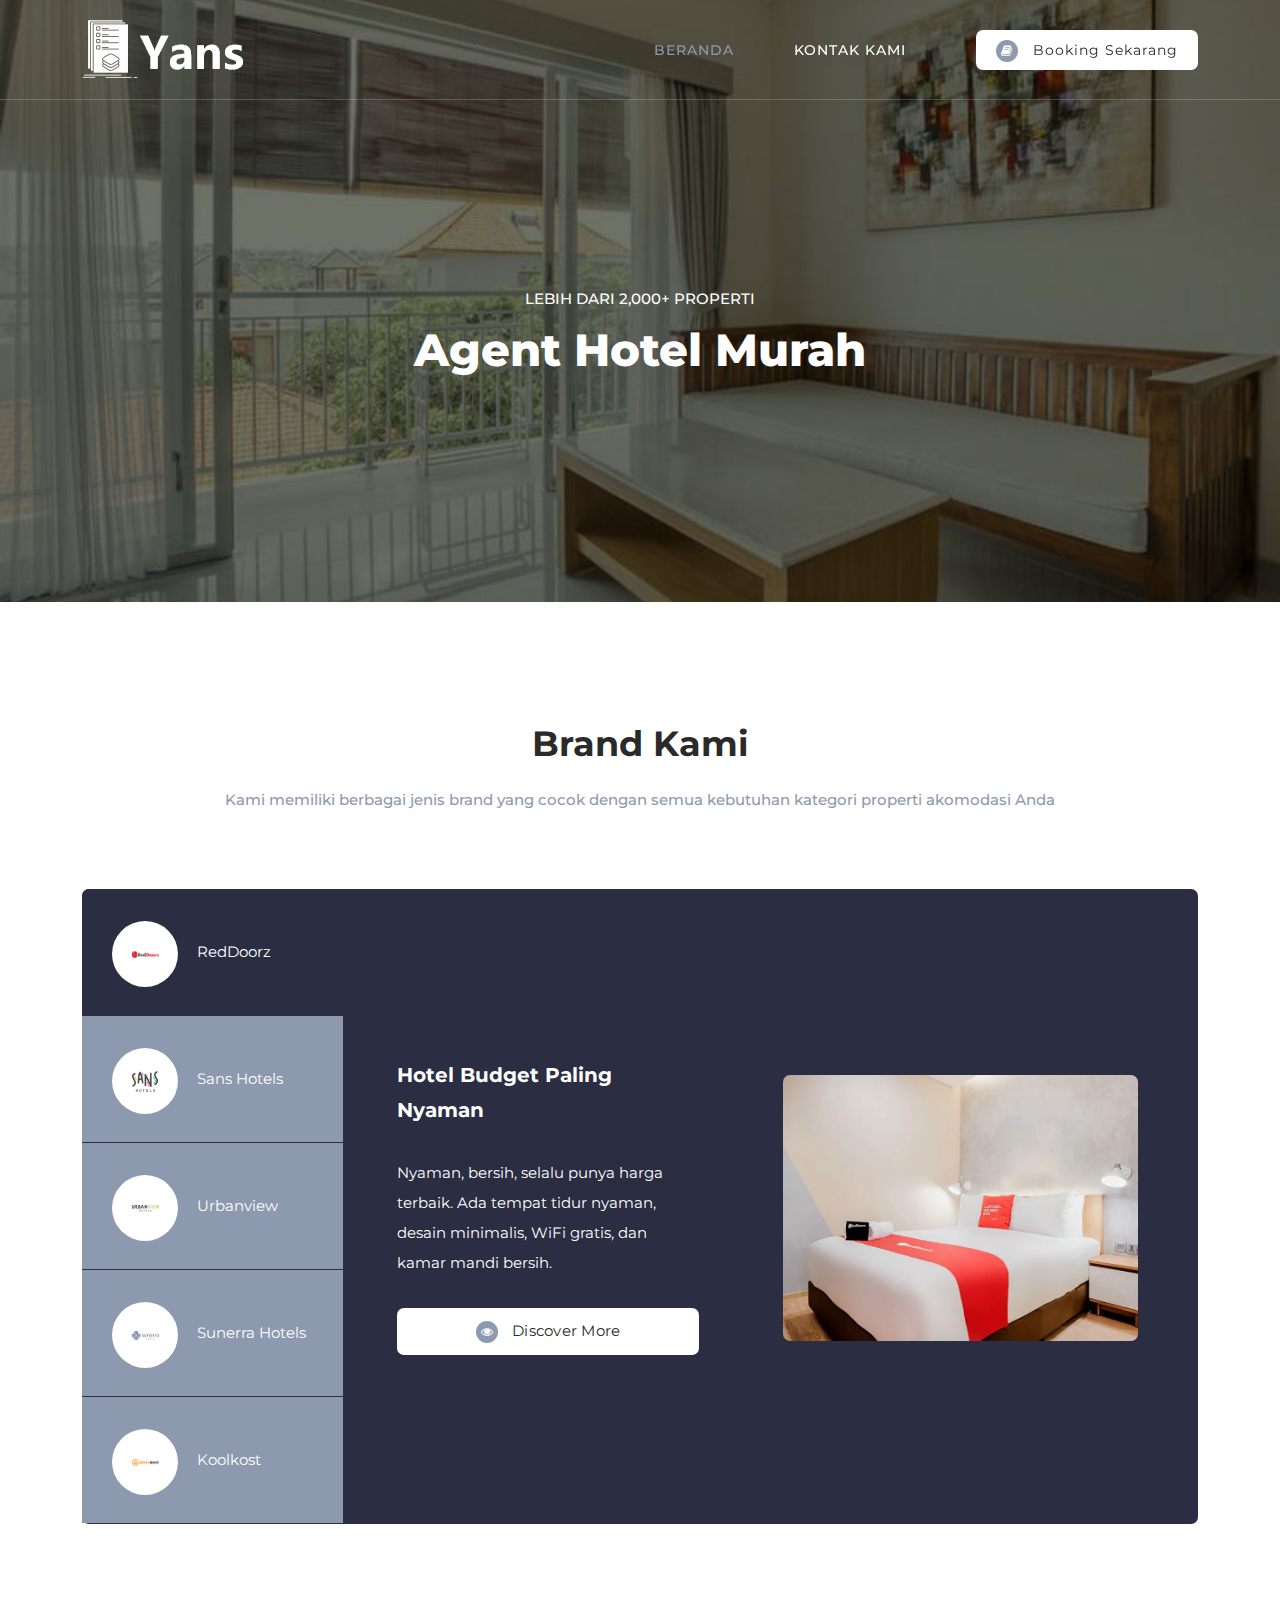
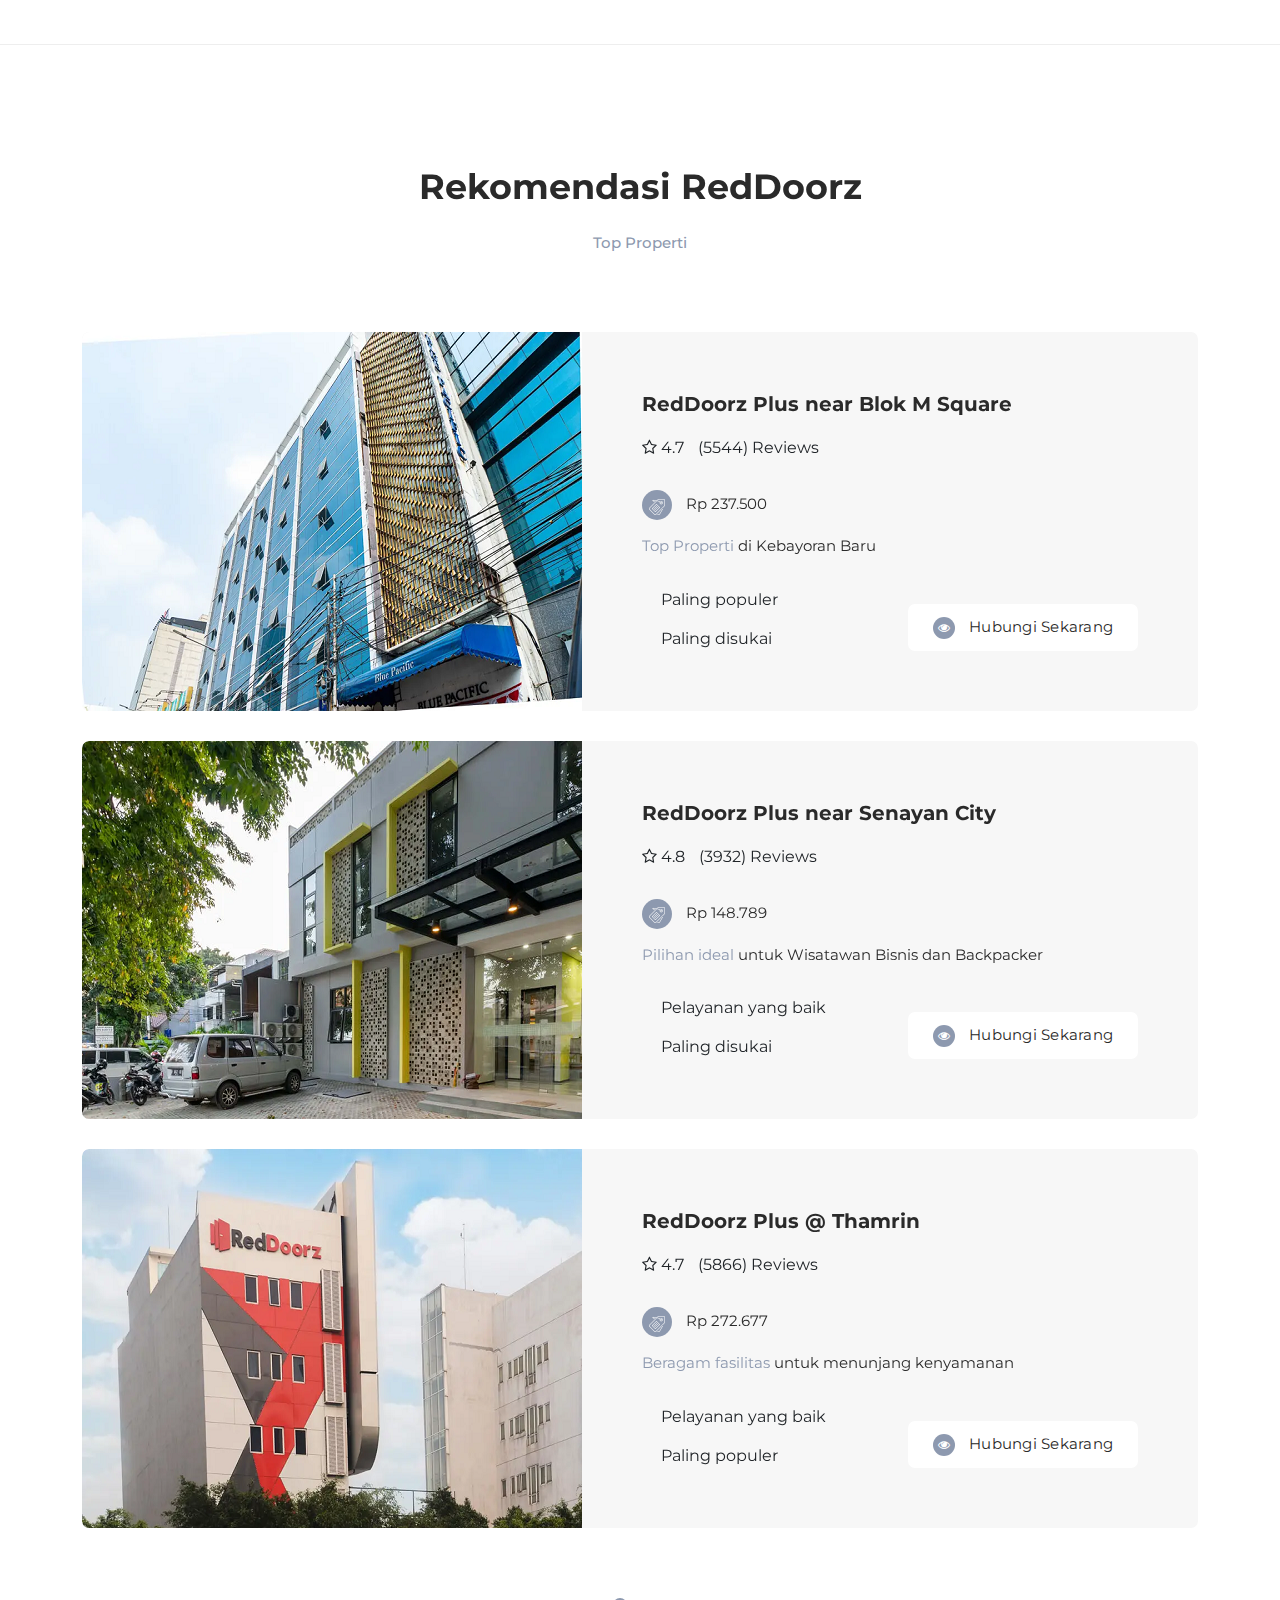
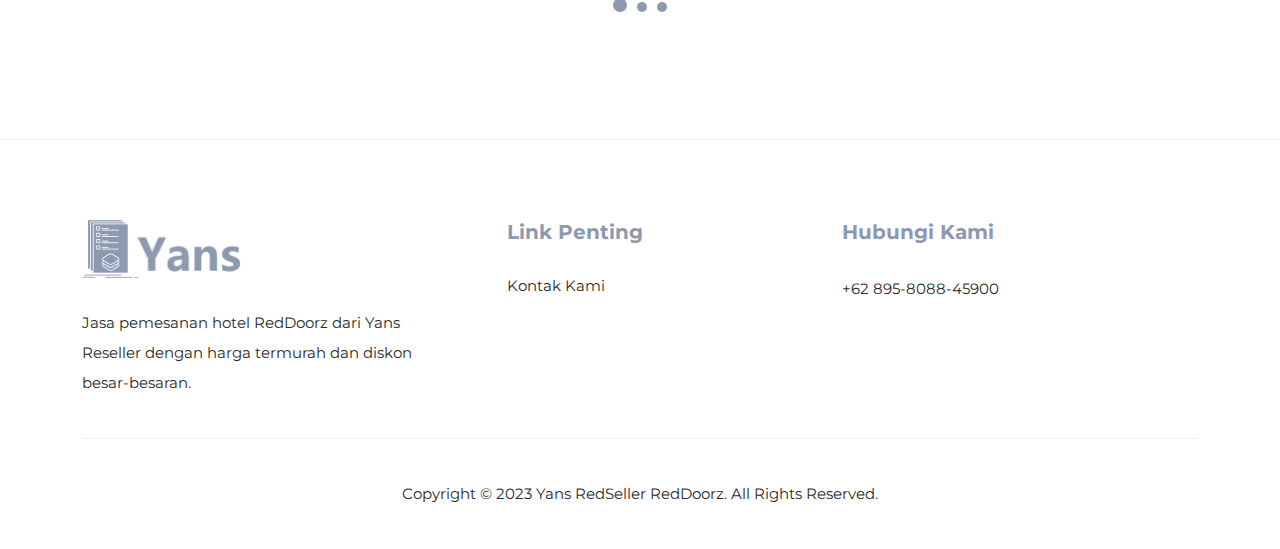
==== index.html @ edccea9f "Add files via upload" ====
<!DOCTYPE html>
<html lang="en">

  <head>

    <meta charset="UTF-8">
    <meta name="viewport" content="width=device-width, initial-scale=1, shrink-to-fit=no">
    <meta name="description" content="">
    <meta name="author" content="">
    <link rel="icon" href="assets/images/favicon.png" />
    <link rel="preconnect" href="https://fonts.gstatic.com">
    <link href="https://fonts.googleapis.com/css2?family=Montserrat:wght@100;200;300;400;500;600;700;800;900&display=swap" rel="stylesheet">

    <title>Hotel Murah</title>

    <!-- Bootstrap core CSS -->
    <link href="vendor/bootstrap/css/bootstrap.min.css" rel="stylesheet">

    <!-- Additional CSS Files -->
    <link rel="stylesheet" href="assets/css/fontawesome.css">
    <link rel="stylesheet" href="assets/css/custom.css">
    <link rel="stylesheet" href="assets/css/animated.css">
    <link rel="stylesheet" href="assets/css/owl.css">

  </head>

<body>

  <!-- ***** Preloader Start ***** -->
  <div id="js-preloader" class="js-preloader">
    <div class="preloader-inner">
      <span class="dot"></span>
      <div class="dots">
        <span></span>
        <span></span>
        <span></span>
      </div>
    </div>
  </div>
  <!-- ***** Preloader End ***** -->

  <!-- ***** Header Area Start ***** -->
  <header class="header-area header-sticky wow slideInDown" data-wow-duration="0.75s" data-wow-delay="0s">
    <div class="container">
      <div class="row">
        <div class="col-12">
          <nav class="main-nav">
            <!-- ***** Logo Start ***** -->
            <a href="index.html" class="logo">
            </a>
            <!-- ***** Logo End ***** -->
            <!-- ***** Menu Start ***** -->
            <ul class="nav">
              <li><a href="index.html" class="active">Beranda</a></li>
              <li><a href="contact.html">Kontak Kami</a></li>
              <li><div class="main-white-button"><a href="https://wa.me/62895808845900" target="_blank"><i class="fa fa-book"></i> Booking Sekarang</a></div></li> 
            </ul>        
            <a class='menu-trigger'>
                <span>Menu</span>
            </a>
            <!-- ***** Menu End ***** -->
          </nav>
        </div>
      </div>
    </div>
  </header>
  <!-- ***** Header Area End ***** -->

  <div class="main-banner">
    <div class="container">
      <div class="row">
        <div class="col-lg-12">
          <div class="top-text header-text">
            <h6>Lebih Dari 2,000+ Properti</h6>
            <h2>Agent Hotel Murah</h2>
          </div>
        </div>
      </div>
    </div>
  </div>


  <div class="popular-categories">
    <div class="container">
      <div class="row">
        <div class="col-lg-12">
          <div class="section-heading">
            <h2>Brand Kami</h2>
            <h6>Kami memiliki berbagai jenis brand yang cocok dengan semua kebutuhan kategori properti akomodasi Anda</h6>
          </div>
        </div>
        <div class="col-lg-12">
          <div class="naccs">
            <div class="grid">
              <div class="row">
                <div class="col-lg-3">
                  <div class="menu">
                    <div class="first-thumb active">
                      <div class="thumb">
                        <span class="icon"><img src="assets/images/reddoorz-01.webp" alt=""></span>
                        RedDoorz
                      </div>
                    </div>
                    <div>
                      <div class="thumb">                 
                        <span class="icon"><img src="assets/images/sans-01.webp" alt=""></span>
                        Sans Hotels
                      </div>
                    </div>
                    <div>
                      <div class="thumb">                 
                        <span class="icon"><img src="assets/images/urbanview-01.webp" alt=""></span>
                        Urbanview Hotels
                      </div>
                    </div>
                    <div>
                      <div class="thumb">                 
                        <span class="icon"><img src="assets/images/sunerra-01.webp" alt=""></span>
                        Sunerra Hotels
                      </div>
                    </div>
                    <div>
                      <div class="thumb">                 
                        <span class="icon"><img src="assets/images/koolkost-01.webp" alt=""></span>
                        Koolkost
                      </div>
                    </div>
                    <!--
                    <div>
                      <div class="thumb">                 
                        <span class="icon"><img src="assets/images/techpartner-01.webp" alt=""></span>
                        RedPartner
                      </div>
                    </div>
                    <div class="last-thumb">
                      <div class="thumb">                 
                        <span class="icon"><img src="assets/images/redliving-01.webp" alt=""></span>
                        RedLiving
                      </div>
                    </div>
                    -->
                  </div>
                </div> 
                <div class="col-lg-9 align-self-center">
                  <ul class="nacc">
                    <li class="active">
                      <div>
                        <div class="thumb">
                          <div class="row">
                            <div class="col-lg-5 align-self-center">
                              <div class="left-text">
                                <h4>Hotel Budget Paling Nyaman</h4>
                                <p>Nyaman, bersih, selalu punya harga terbaik. Ada tempat tidur nyaman, desain minimalis, WiFi gratis, dan kamar mandi bersih.</p>
                                <div class="main-white-button"><a href="https://www.youtube.com/embed/cKPZPJyukwA" target="_blank"><i class="fa fa-eye"></i> Discover More</a></div>
                              </div>
                            </div>
                            <div class="col-lg-7 align-self-center">
                              <div class="right-image">
                                <img src="assets/images/tabs-image-01.webp" alt="RedDoorz">
                              </div>
                            </div>
                          </div>
                        </div>
                      </div>
                    </li>
                    <li>
                      <div>
                        <div class="thumb">
                          <div class="row">
                            <div class="col-lg-5 align-self-center">
                              <div class="left-text">
                                <h4>Hotel Modern Anak Muda</h4>
                                <p>Nyaman, berdesain modern, trendy untuk muda-mudi dan orang-orang berjiwa muda. Kami punya fasilitas Games Room dan Chill Room untuk seru-seruan saat staycation!</p>
                                <div class="main-white-button"><a href="https://www.youtube.com/embed/lPho1U3bTv8" target="_blank"><i class="fa fa-eye"></i> Explore More</a></div>
                              </div>
                            </div>
                            <div class="col-lg-7 align-self-center">
                              <div class="right-image">
                                <img src="assets/images/tabs-image-02.webp" alt="Sans Hotels">
                              </div>
                            </div>
                          </div>
                        </div>
                      </div>
                    </li>
                    <li>
                      <div>
                        <div class="thumb">
                          <div class="row">
                            <div class="col-lg-5 align-self-center">
                              <div class="left-text">
                                <h4>Hotel Hijau Bernuansa Urban</h4>
                                <p>Brand hotel terbaru dari kami, yang memiliki desain menyegarkan dan modern terinspirasi oleh nuansa alami ala hutan di tengah kota.</p>
                              </div>
                            </div>
                            <div class="col-lg-7 align-self-center">
                              <div class="right-image">
                                <img src="assets/images/tabs-image-03.webp" alt="Urbanview Hotels">
                              </div>
                            </div>
                          </div>
                        </div>
                      </div>
                    </li>

                    <li>
                      <div>
                        <div class="thumb">
                          <div class="row">
                            <div class="col-lg-5 align-self-center">
                              <div class="left-text">
                                <h4>Hotel Premium Bernuansa Lokal</h4>
                                <p>Rasakan pengalaman kenyamanan yang otentik dengan nuansa lokal untuk hotel bintang 4 ala Sunerra di properti Anda.</p>
                                <div class="main-white-button"><a href="https://www.youtube.com/embed/ksoptJfPQkM" target="_blank"><i class="fa fa-eye"></i> Discover More</a></div>
                              </div>
                            </div>
                            <div class="col-lg-7 align-self-center">
                              <div class="right-image">
                                <img src="assets/images/tabs-image-04.webp" alt="Sunerra Hotels">
                              </div>
                            </div>
                          </div>
                        </div>
                      </div>
                    </li>
                    <li>
                      <div>
                        <div class="thumb">
                          <div class="row">
                            <div class="col-lg-5 align-self-center">
                              <div class="left-text">
                                <h4>Kost Hemat Berfasilitas Lengkap</h4>
                                <p>Kost bergaya baru, hemat dan dilengkapi fasilitas serba nyaman untuk penghuninya, serta pastinya bersih untuk tinggal jangka panjang.</p>
                                <div class="main-white-button"><a rel="nofollow" href="https://www.youtube.com/embed/qDl-bKQmSrM" target="_blank"><i class="fa fa-eye"></i> Explore More</a></div>
                              </div>
                            </div>
                            <div class="col-lg-7 align-self-center">
                              <div class="right-image">
                                <img src="assets/images/tabs-image-05.webp" alt="Koolkost">
                              </div>
                            </div>
                          </div>
                        </div>
                      </div>
                    </li>
                  </ul>
                </div>          
              </div>
            </div>
          </div>
        </div>
      </div>
    </div>
  </div>


  <div class="recent-listing">
    <div class="container">
      <div class="row">
        <div class="col-lg-12">
          <div class="section-heading">
            <h2>Rekomendasi RedDoorz</h2>
            <h6>Top Properti</h6>
          </div>
        </div>
        <div class="col-lg-12">
          <div class="owl-carousel owl-listing">
            <div class="item">
              <div class="row">
                <div class="col-lg-12">
                  <div class="listing-item">
                    <div class="left-image">
                      <a href="https://www.reddoorz.com/id-id/hotel/indonesia/jakarta/kebayoran-baru/melawai/reddoorz-plus-near-blok-m-square/?check_in_date=14-02-2023&check_out_date=15-02-2023&sort_by=popular&order_by=desc" target="_blank"><img src="assets/images/listing-01.png" alt=""></a>
                    </div>
                    <div class="right-content align-self-center">
                      <a href="https://www.reddoorz.com/id-id/hotel/indonesia/jakarta/kebayoran-baru/melawai/reddoorz-plus-near-blok-m-square/?check_in_date=14-02-2023&check_out_date=15-02-2023&sort_by=popular&order_by=desc" target="_blank"><h4>RedDoorz Plus near Blok M Square</h4></a>
                      <ul class="rate">
                        <li><i class="fa fa-star-o"></i></li>
                        <li>4.7</li>
                        <li>(5544) Reviews</li>
                      </ul>
                      <span class="price"><div class="icon"><img src="assets/images/listing-icon-01.png" alt=""></div> Rp 237.500</span>
                      <span class="details">Top Properti <em>di Kebayoran Baru</em></span>
                      <ul class="info">
                        <li><img src="https://images.reddoorz.com/uploads/facility_configuration/image/147/Frame__1_.png" alt=""> Paling populer</li>
                        <li><img src="https://images.reddoorz.com/uploads/facility_configuration/image/149/Group_44121_3x__1_.png" alt=""> Paling disukai</li>
                      </ul>
                      <div class="main-white-button">
                        <a href="https://wa.me/62895808845900" target="_blank"><i class="fa fa-eye"></i> Hubungi Sekarang</a>
                      </div>
                    </div>
                  </div>
                </div>
                <div class="col-lg-12">
                  <div class="listing-item">
                    <div class="left-image">
                      <a href="https://www.reddoorz.com/id-id/hotel/indonesia/jakarta/kebayoran-baru/gunung/reddoorz-plus-near-senayan-city/?check_in_date=14-02-2023&check_out_date=15-02-2023&sort_by=popular&order_by=desc" target="_blank"><img src="assets/images/listing-02.png" alt=""></a>
                    </div>
                    <div class="right-content align-self-center">
                      <a href="https://www.reddoorz.com/id-id/hotel/indonesia/jakarta/kebayoran-baru/gunung/reddoorz-plus-near-senayan-city/?check_in_date=14-02-2023&check_out_date=15-02-2023&sort_by=popular&order_by=desc" target="_blank"><h4>RedDoorz Plus near Senayan City</h4></a>
                      <ul class="rate">
                        <li><i class="fa fa-star-o"></i></li>
                        <li>4.8</li>
                        <li>(3932) Reviews</li>
                      </ul>
                      <span class="price"><div class="icon"><img src="assets/images/listing-icon-01.png" alt=""></div> Rp 148.789</span>
                      <span class="details">Pilihan ideal <em>untuk Wisatawan Bisnis dan Backpacker</em></span>
                      <ul class="info">
                        <li><img src="https://images.reddoorz.com/uploads/facility_configuration/image/148/Avatar__1_.png" alt=""> Pelayanan yang baik</li>
                        <li><img src="https://images.reddoorz.com/uploads/facility_configuration/image/149/Group_44121_3x__1_.png" alt=""> Paling disukai</li>
                      </ul>
                      <div class="main-white-button">
                        <a href="https://wa.me/62895808845900" target="_blank"><i class="fa fa-eye"></i> Hubungi Sekarang</a>
                      </div>
                    </div>
                  </div>
                </div>
                <div class="col-lg-12">
                  <div class="listing-item">
                    <div class="left-image">
                      <a href="https://www.reddoorz.com/id-id/hotel/indonesia/jakarta/menteng/menteng/reddoorz-plus-thamrin/?check_in_date=14-02-2023&check_out_date=15-02-2023&sort_by=popular&order_by=desc" target="_blank"><img src="assets/images/listing-03.png" alt=""></a>
                    </div>
                    <div class="right-content align-self-center">
                      <a href="https://www.reddoorz.com/id-id/hotel/indonesia/jakarta/menteng/menteng/reddoorz-plus-thamrin/?check_in_date=14-02-2023&check_out_date=15-02-2023&sort_by=popular&order_by=desc" target="_blank"><h4>RedDoorz Plus @ Thamrin</h4></a>
                      <ul class="rate">
                        <li><i class="fa fa-star-o"></i></li>
                        <li>4.7</li>
                        <li>(5866) Reviews</li>
                      </ul>
                      <span class="price"><div class="icon"><img src="assets/images/listing-icon-01.png" alt=""></div> Rp 272.677</span>
                      <span class="details">Beragam fasilitas <em>untuk menunjang kenyamanan</em></span>
                      <ul class="info">
                        <li><img src="https://images.reddoorz.com/uploads/facility_configuration/image/148/Avatar__1_.png" alt=""> Pelayanan yang baik</li>
                        <li><img src="https://images.reddoorz.com/uploads/facility_configuration/image/147/Frame__1_.png" alt=""> Paling populer</li>
                      </ul>
                      <div class="main-white-button">
                        <a href="https://wa.me/62895808845900" target="_blank"><i class="fa fa-eye"></i> Hubungi Sekarang</a>
                      </div>
                    </div>
                  </div>
                </div>
              </div>
            </div>
            <div class="item">
              <div class="row">
                <div class="col-lg-12">
                  <div class="listing-item">
                    <div class="left-image">
                      <a href="https://www.reddoorz.com/id-id/hotel/indonesia/jakarta/kemayoran/harapan-mulya/reddoorz-near-jiexpo-kemayoran-2/?check_in_date=14-02-2023&check_out_date=15-02-2023&sort_by=popular&order_by=desc" target="_blank"><img src="assets/images/listing-04.png" alt=""></a>
                    </div>
                    <div class="right-content align-self-center">
                      <a href="https://www.reddoorz.com/id-id/hotel/indonesia/jakarta/kemayoran/harapan-mulya/reddoorz-near-jiexpo-kemayoran-2/?check_in_date=14-02-2023&check_out_date=15-02-2023&sort_by=popular&order_by=desc" target="_blank"><h4>Reddoorz near JIEXPO Kemayoran 2</h4></a>
                      <ul class="rate">
                        <li><i class="fa fa-star-o"></i></li>
                        <li>4.7</li>
                        <li>(1986) Reviews</li>
                      </ul>
                      <span class="price"><div class="icon"><img src="assets/images/listing-icon-01.png" alt=""></div> Rp 190.000</span>
                      <span class="details">Beragam fasilitas <em>untuk menunjang kenyamanan</em></span>
                      <ul class="info">
                        <li><img src="https://images.reddoorz.com/uploads/facility_configuration/image/149/Group_44121_3x__1_.png" alt=""> Paling disukai</li>
                        <li><img src="https://images.reddoorz.com/uploads/facility_configuration/image/147/Frame__1_.png" alt=""> Paling populer</li>
                      </ul>
                      <div class="main-white-button">
                        <a href="https://wa.me/62895808845900" target="_blank"><i class="fa fa-eye"></i> Hubungi Sekarang</a>
                      </div>
                    </div>
                  </div>
                </div>
                <div class="col-lg-12">
                  <div class="listing-item">
                    <div class="left-image">
                      <a href="https://www.reddoorz.com/id-id/hotel/indonesia/jakarta/pesanggrahan/petukangan-selatan/sabar-mansion-22/?check_in_date=14-02-2023&check_out_date=15-02-2023&sort_by=popular&order_by=desc" target="_blank"><img src="assets/images/listing-05.png" alt=""></a>
                    </div>
                    <div class="right-content align-self-center">
                      <a href="https://www.reddoorz.com/id-id/hotel/indonesia/jakarta/pesanggrahan/petukangan-selatan/sabar-mansion-22/?check_in_date=14-02-2023&check_out_date=15-02-2023&sort_by=popular&order_by=desc" target="_blank"><h4>Sabar Mansion 22 RedPartner</h4></a>
                      <ul class="rate">
                        <li><i class="fa fa-star-o"></i></li>
                        <li>4.4</li>
                        <li>(2414) Reviews</li>
                      </ul>
                      <span class="price"><div class="icon"><img src="assets/images/listing-icon-01.png" alt=""></div> Rp 175.000</span>
                      <span class="details">Beragam fasilitas <em>untuk menunjang kenyamanan</em></span>
                      <ul class="info">
                        <li><img src="https://images.reddoorz.com/uploads/facility_configuration/image/149/Group_44121_3x__1_.png" alt=""> Paling disukai</li>
                      </ul>
                      <div class="main-white-button">
                        <a href="https://wa.me/62895808845900" target="_blank"><i class="fa fa-eye"></i> Hubungi Sekarang</a>
                      </div>
                    </div>
                  </div>
                </div>
                <div class="col-lg-12">
                  <div class="listing-item">
                    <div class="left-image">
                      <a href="https://www.reddoorz.com/id-id/hotel/indonesia/surabaya/dukuhpakis/dukuh-pakis/reddoorz-apartment-near-bundaran-satelit-surabaya/?check_in_date=14-02-2023&check_out_date=15-02-2023&rooms=1&sort_by=popular&order_by=desc&guest=2&new_user_promo=true" target="_blank"><img src="assets/images/listing-06.png" alt=""></a>
                    </div>
                    <div class="right-content align-self-center">
                      <a href="https://www.reddoorz.com/id-id/hotel/indonesia/surabaya/dukuhpakis/dukuh-pakis/reddoorz-apartment-near-bundaran-satelit-surabaya/?check_in_date=14-02-2023&check_out_date=15-02-2023&rooms=1&sort_by=popular&order_by=desc&guest=2&new_user_promo=true" target="_blank"><h4>RedDoorz Apartment near <br>Bundaran Satelit Surabaya 2</h4></a>
                      <ul class="rate">
                        <li><i class="fa fa-star-o"></i></li>
                        <li>4.7</li>
                        <li>(4964) Reviews</li>
                      </ul>
                      <span class="price"><div class="icon"><img src="assets/images/listing-icon-01.png" alt=""></div> Rp 161.954</span>
                      <span class="details">Top Properti <em>di Dukuhpakis</em></span>
                      <ul class="info">
                        <li><img src="https://images.reddoorz.com/uploads/facility_configuration/image/149/Group_44121_3x__1_.png" alt=""> Paling disukai</li>
                        <li><img src="https://images.reddoorz.com/uploads/facility_configuration/image/147/Frame__1_.png" alt=""> Paling populer</li>
                      </ul>
                      <div class="main-white-button">
                        <a href="https://wa.me/62895808845900" target="_blank"><i class="fa fa-eye"></i> Hubungi Sekarang</a>
                      </div>
                    </div>
                  </div>
                </div>
              </div>
            </div>
            <div class="item">
              <div class="row">
                <div class="col-lg-12">
                  <div class="listing-item">
                    <div class="left-image">
                      <a href="https://www.reddoorz.com/id-id/hotel/indonesia/surabaya/wonocolo/sidosermo/reddoorz-sidosermo/?check_in_date=14-02-2023&check_out_date=15-02-2023&rooms=1&sort_by=popular&order_by=desc&guest=2&is_corporate=false&new_user_promo=true" target="_blank"><img src="assets/images/listing-07.png" alt=""></a>
                    </div>
                    <div class="right-content align-self-center">
                      <a href="https://www.reddoorz.com/id-id/hotel/indonesia/surabaya/wonocolo/sidosermo/reddoorz-sidosermo/?check_in_date=14-02-2023&check_out_date=15-02-2023&rooms=1&sort_by=popular&order_by=desc&guest=2&is_corporate=false&new_user_promo=true" target="_blank"><h4>RedDoorz @ Jemursari Surabaya 2</h4></a>
                      <ul class="rate">
                        <li><i class="fa fa-star-o"></i></li>
                        <li>4.7</li>
                        <li>(2255) Reviews</li>
                      </ul>
                      <span class="price"><div class="icon"><img src="assets/images/listing-icon-01.png" alt=""></div> Rp 148.010</span>
                      <span class="details">Top Properti <em>di Wonocolo</em></span>
                      <ul class="info">
                        <li><img src="https://images.reddoorz.com/uploads/facility_configuration/image/149/Group_44121_3x__1_.png" alt=""> Paling disukai</li>
                        <li><img src="https://images.reddoorz.com/uploads/facility_configuration/image/147/Frame__1_.png" alt=""> Paling populer</li>
                      </ul>
                      <div class="main-white-button">
                        <a href="https://wa.me/62895808845900" target="_blank"><i class="fa fa-eye"></i> Hubungi Sekarang</a>
                      </div>
                    </div>
                  </div>
                </div>
                <div class="col-lg-12">
                  <div class="listing-item">
                    <div class="left-image">
                      <a href="https://www.reddoorz.com/id-id/hotel/indonesia/surabaya/wonokromo/darmo/reddoorz-near-surabaya-town-square/?check_in_date=14-02-2023&check_out_date=15-02-2023&rooms=1&sort_by=popular&order_by=desc&guest=2&is_corporate=false&new_user_promo=true" target="_blank"><img src="assets/images/listing-08.png" alt=""></a>
                    </div>
                    <div class="right-content align-self-center">
                      <a href="https://www.reddoorz.com/id-id/hotel/indonesia/surabaya/wonokromo/darmo/reddoorz-near-surabaya-town-square/?check_in_date=14-02-2023&check_out_date=15-02-2023&rooms=1&sort_by=popular&order_by=desc&guest=2&is_corporate=false&new_user_promo=true" target="_blank"><h4>RedDoorz near Surabaya Town Square</h4></a>
                      <ul class="rate">
                        <li><i class="fa fa-star-o"></i></li>
                        <li>4.6</li>
                        <li>(2154) Reviews</li>
                      </ul>
                      <span class="price"><div class="icon"><img src="assets/images/listing-icon-01.png" alt=""></div> Rp 124.640</span>
                      <span class="details">Top Properti <em>di Wonokromo</em></span>
                      <ul class="info">
                        <li><img src="https://images.reddoorz.com/uploads/facility_configuration/image/149/Group_44121_3x__1_.png" alt=""> Paling disukai</li>
                        <li><img src="https://images.reddoorz.com/uploads/facility_configuration/image/147/Frame__1_.png" alt=""> Paling populer</li>
                      </ul>
                      <div class="main-white-button">
                        <a href="https://wa.me/62895808845900" target="_blank"><i class="fa fa-eye"></i> Hubungi Sekarang</a>
                      </div>
                    </div>
                  </div>
                </div>
                <div class="col-lg-12">
                  <div class="listing-item">
                    <div class="left-image">
                      <a href="https://www.reddoorz.com/id-id/hotel/indonesia/surabaya/sambikerep/reddoorz-citraland-surabaya/?check_in_date=14-02-2023&check_out_date=15-02-2023&rooms=1&sort_by=popular&order_by=desc&guest=2&is_corporate=false&new_user_promo=true" target="_blank"><img src="assets/images/listing-09.png" alt=""></a>
                    </div>
                    <div class="right-content align-self-center">
                      <a href="https://www.reddoorz.com/id-id/hotel/indonesia/surabaya/sambikerep/reddoorz-citraland-surabaya/?check_in_date=14-02-2023&check_out_date=15-02-2023&rooms=1&sort_by=popular&order_by=desc&guest=2&is_corporate=false&new_user_promo=true" target="_blank"><h4>RedDoorz @ Citraland Surabaya</h4></a>
                      <ul class="rate">
                        <li><i class="fa fa-star-o"></i></li>
                        <li>4.9</li>
                        <li>(1671) Reviews</li>
                      </ul>
                      <span class="price"><div class="icon"><img src="assets/images/listing-icon-01.png" alt=""></div> Rp 150.000</span>
                      <span class="details">Top Properti <em>di Sambikerep</em></span>
                      <ul class="info">
                        <li><img src="https://images.reddoorz.com/uploads/facility_configuration/image/149/Group_44121_3x__1_.png" alt=""> Paling disukai</li>
                        <li><img src="https://images.reddoorz.com/uploads/facility_configuration/image/147/Frame__1_.png" alt=""> Paling populer</li>
                      </ul>
                      <div class="main-white-button">
                        <a href="https://wa.me/62895808845900" target="_blank"><i class="fa fa-eye"></i> Hubungi Sekarang</a>
                      </div>
                    </div>
                  </div>
                </div>
              </div>
            </div>
          </div>
        </div>
      </div>
    </div>
  </div>


  <footer>
    <div class="container">
      <div class="row">
        <div class="col-lg-4">
          <div class="about">
            <div class="logo">
              <img src="assets/images/black-logo.png" alt="Plot Listing">
            </div>
            <p>Jasa pemesanan hotel RedDoorz dari <a rel="nofollow" href="index.html" target="_parent">Yans Reseller</a> dengan harga termurah dan diskon besar-besaran.</p>
            <!-- <p>If you consider that <a rel="nofollow" href="https://templatemo.com/tm-564-plot-listing" target="_parent">Plot Listing template</a> is useful for your website, please <a rel="nofollow" href="https://www.paypal.me/templatemo" target="_blank">support us</a> a little via PayPal.</p> -->
          </div>
        </div>
        <div class="col-lg-4">
          <div class="helpful-links">
            <h4>Link Penting</h4>
            <div class="row">
              <div class="col-lg-6 col-sm-6">
                <ul>
                  <!--
                  <li><a href="#">Categories</a></li>
                  <li><a href="#">Reviews</a></li>
                  <li><a href="#">Listing</a></li>
                  -->
                  <li><a href="contact.html">Kontak Kami</a></li>
                </ul>
              </div>
              <div class="col-lg-6">
                <ul>
                  <!--
                  <li><a href="#">About Us</a></li>
                  <li><a href="#">Awards</a></li>
                  <li><a href="#">Useful Sites</a></li>
                  <li><a href="#">Privacy Policy</a></li>
                  -->
                </ul>
              </div>
            </div>
          </div>
        </div>
        <div class="col-lg-4">
          <div class="contact-us">
            <h4>Hubungi Kami</h4>
            <div class="row">
              <div class="col-lg-6">
                <p><a href="https://wa.me/62895808845900" target="_blank">+62 895-8088-45900</a></p>
              </div>
            </div>
          </div>
        </div>
        <div class="col-lg-12">
          <div class="sub-footer">
            <p>Copyright © 2023 Yans RedSeller RedDoorz. All Rights Reserved.</p>
          </div>
        </div>
      </div>
    </div>
  </footer>


  <!-- Scripts -->
  <script src="vendor/jquery/jquery.min.js"></script>
  <script src="vendor/bootstrap/js/bootstrap.bundle.min.js"></script>
  <script src="assets/js/owl-carousel.js"></script>
  <script src="assets/js/animation.js"></script>
  <script src="assets/js/imagesloaded.js"></script>
  <script src="assets/js/custom.js"></script>

</body>

</html>
---- assets/css/custom.css ----
/*

TemplateMo 564 Plot Listing

https://templatemo.com/tm-564-plot-listing

*/

/* ---------------------------------------------
Table of contents
------------------------------------------------
01. font & reset css
02. reset
03. global styles
04. header
05. banner
06. features
07. testimonials
08. contact
09. footer
10. preloader
11. search
12. portfolio

--------------------------------------------- */
/* 
---------------------------------------------
font & reset css
--------------------------------------------- 
*/
@import url('https://fonts.googleapis.com/css2?family=Montserrat:wght@100;200;300;400;500;600;700;800;900&display=swap');
/* 
---------------------------------------------
reset
--------------------------------------------- 
*/
html, body, div, span, applet, object, iframe, h1, h2, h3, h4, h5, h6, p, blockquote, div
pre, a, abbr, acronym, address, big, cite, code, del, dfn, em, font, img, ins, kbd, q,
s, samp, small, strike, strong, sub, sup, tt, var, b, u, i, center, dl, dt, dd, ol, ul, li,
figure, header, nav, section, article, aside, footer, figcaption {
  margin: 0;
  padding: 0;
  border: 0;
  outline: 0;
}

/* clear fix */
.grid:after {
  content: '';
  display: block;
  clear: both;
}

/* ---- .grid-item ---- */

.grid-sizer,
.grid-item {
  width: 50%;
}

.grid-item {
  float: left;
}

.grid-item img {
  display: block;
  max-width: 100%;
}

.clearfix:after {
  content: ".";
  display: block;
  clear: both;
  visibility: hidden;
  line-height: 0;
  height: 0;
}

.clearfix {
  display: inline-block;
}

html[xmlns] .clearfix {
  display: block;
}

* html .clearfix {
  height: 1%;
}

ul, li {
  padding: 0;
  margin: 0;
  list-style: none;
}

header, nav, section, article, aside, footer, hgroup {
  display: block;
}

* {
  box-sizing: border-box;
}

html, body {
  font-family: 'Montserrat', sans-serif;
  font-weight: 400;
  background-color: #fff;
  -ms-text-size-adjust: 100%;
  -webkit-font-smoothing: antialiased;
  -moz-osx-font-smoothing: grayscale;
}

a {
  text-decoration: none !important;
}

h1, h2, h3, h4, h5, h6 {
  margin-top: 0px;
  margin-bottom: 0px;
}

ul {
  margin-bottom: 0px;
}

p {
  font-size: 15px;
  line-height: 30px;
  color: #2a2a2a;
}

img {
  margin-bottom: -3px;
  width: 100%;
  overflow: hidden;
}

/* 
---------------------------------------------
global styles
--------------------------------------------- 
*/
html,
body {
  background: #fff;
  font-family: 'Montserrat', sans-serif;
}

::selection {
  background: #03a4ed;
  color: #fff;
}

::-moz-selection {
  background: #03a4ed;
  color: #fff;
}

@media (max-width: 991px) {
  html, body {
    overflow-x: hidden;
  }
  .mobile-top-fix {
    margin-top: 30px;
    margin-bottom: 0px;
  }
  .mobile-bottom-fix {
    margin-bottom: 30px;
  }
  .mobile-bottom-fix-big {
    margin-bottom: 60px;
  }
}

.page-section {
  margin-top: 120px;
}

.section-heading h2 {
  font-size: 35px;
  margin-bottom: 25px;
  text-transform: capitalize;
  color: #2a2a2a;
  font-weight: 700;
  position: relative;
  z-index: 2;
  line-height: 44px;
}

.section-heading h6 {
  font-size: 15px;
  font-weight: 500;
  color: #8d99af;
}

.main-white-button a {
  display: inline-block;
  background-color: #fff;
  font-size: 15px;
  font-weight: 400;
  color: #2a2a2a;
  text-transform: capitalize;
  padding: 12px 25px;
  border-radius: 7px;
  letter-spacing: 0.25px;
  transition: all .3s;
}

.main-white-button a i {
  margin-right: 10px;
  width: 22px;
  height: 22px;
  background-color: #8d99af;
  color: #fff;
  border-radius: 50%;
  display: inline-block;
  text-align: center;
  font-size: 12px;
  line-height: 22px;
}

.main-white-button a:hover {
  background-color: #8d99af;
  color: #fff;
}

/* 
---------------------------------------------
header
--------------------------------------------- 
*/

.background-header {
  background-color: #fff!important;
  height: 80px!important;
  position: fixed!important;
  top: 0px;
  left: 0px;
  right: 0px;
  box-shadow: 0px 0px 10px rgba(0,0,0,0.15)!important;
}

.background-header .logo,
.background-header .main-nav .nav li a {
  color: #1e1e1e!important;
}

.background-header .main-nav .nav li:hover a {
  color: #8d99af!important;
}

.background-header .nav li a.active {
  color: #8d99af!important;
}

.header-area {
  background-color: transparent;
  border-bottom: 1px solid rgba(250,250,250,0.2);
  position: fixed;
  top: 0px;
  left: 0px;
  right: 0px;
  z-index: 100;
  height: 100px;
  -webkit-transition: all .5s ease 0s;
  -moz-transition: all .5s ease 0s;
  -o-transition: all .5s ease 0s;
  transition: all .5s ease 0s;
}

.header-area .main-nav {
  min-height: 80px;
  background: transparent;
}

.header-area .main-nav a.logo {
  background-image: url(../images/white-logo.png);
  width: 166px;
  height: 58px;
  display: inline-block;
  margin-top: 20px;
}

.background-header .main-nav a.logo {
  background-image: url(../images/black-logo.png);
  width: 164px;
  height: 58px;
  display: inline-block;
  margin-top: 10px;
}

.background-header .main-nav .nav {
  margin-top: 20px !important;
}

.header-area .main-nav .nav {
  float: right;
  margin-top: 30px;
  margin-right: 0px;
  background-color: transparent;
  -webkit-transition: all 0.3s ease 0s;
  -moz-transition: all 0.3s ease 0s;
  -o-transition: all 0.3s ease 0s;
  transition: all 0.3s ease 0s;
  position: relative;
  z-index: 999;
}

.header-area .main-nav .nav li {
  padding-left: 30px;
  padding-right: 30px;
}

.header-area .main-nav .nav li:last-child {
  padding-right: 0px;
  padding-left: 40px;
}

.header-area .main-nav .nav li:last-child a ,
.background-header .main-nav .nav li:last-child a {
  color: #2a2a2a !important;
  text-transform: capitalize;
  padding: 0px 20px;
  font-weight: 400;
}

.header-area .main-nav .nav li:last-child a i,
.background-header .main-nav .nav li:last-child a i {
  font-size: 12px!important;
  font-weight: 400 !important;
}

.background-header .main-nav .nav li:last-child .main-white-button a {
  background-color: #8d99af;
  color: #fff !important;
}

.background-header .main-nav .nav li:last-child .main-white-button a i {
  background-color: #fff;
  color: #8d99af;
}

.header-area .main-nav .nav li:last-child a:hover,
.header-area .main-nav .nav li:last-child a.active {
  color: #fff !important;
}

.header-area .main-nav .nav li a {
  display: block;
  font-weight: 500;
  font-size: 14px;
  color: #fff;
  text-transform: uppercase;
  -webkit-transition: all 0.3s ease 0s;
  -moz-transition: all 0.3s ease 0s;
  -o-transition: all 0.3s ease 0s;
  transition: all 0.3s ease 0s;
  height: 40px;
  line-height: 40px;
  border: transparent;
  letter-spacing: 1px;
}

.header-area .main-nav .nav li:hover a,
.header-area .main-nav .nav li a.active {
  color: #8d99af!important;
}

.background-header .main-nav .nav li:hover a,
.background-header .main-nav .nav li a.active {
  color: #8d99af!important;
  opacity: 1;
}

.header-area .main-nav .nav li:last-child a:hover ,
.background-header .main-nav .nav li:last-child a:hover {
  background-color: #8d99af;
}

.header-area .main-nav .nav li.has-sub {
  position: relative;
  padding-right: 15px;
}

.header-area .main-nav .nav li.has-sub:after {
  font-family: FontAwesome;
  content: "\f107";
  font-size: 12px;
  color: #fff;
  position: absolute;
  right: 5px;
  top: 12px;
}

.background-header .main-nav .nav li.has-sub:after {
  color: #1e1e1e;
}

.header-area .main-nav .nav li.has-sub ul.sub-menu {
  position: absolute;
  width: 200px;
  box-shadow: 0 2px 28px 0 rgba(0, 0, 0, 0.06);
  overflow: hidden;
  top: 40px;
  opacity: 0;
  transition: all .3s;
  transform: translateY(+2em);
  visibility: hidden;
  z-index: -1;
}

.header-area .main-nav .nav li.has-sub ul.sub-menu li {
  margin-left: 0px;
  padding-left: 0px;
  padding-right: 0px;
}

.header-area .main-nav .nav li.has-sub ul.sub-menu li a {
  opacity: 1;
  display: block;
  background: #f7f7f7;
  color: #2a2a2a!important;
  padding-left: 20px;
  height: 40px;
  line-height: 40px;
  -webkit-transition: all 0.3s ease 0s;
  -moz-transition: all 0.3s ease 0s;
  -o-transition: all 0.3s ease 0s;
  transition: all 0.3s ease 0s;
  position: relative;
  font-size: 13px;
  font-weight: 400;
  border-bottom: 1px solid #eee;
}

.header-area .main-nav .nav li.has-sub ul li a:hover {
  background: #fff;
  color: #f5a425!important;
  padding-left: 25px;
}

.header-area .main-nav .nav li.has-sub ul li a:hover:before {
  width: 3px;
}

.header-area .main-nav .nav li.has-sub:hover ul.sub-menu {
  visibility: visible;
  opacity: 1;
  z-index: 1;
  transform: translateY(0%);
  transition-delay: 0s, 0s, 0.3s;
}

.header-area .main-nav .menu-trigger {
  cursor: pointer;
  display: block;
  position: absolute;
  top: 33px;
  width: 32px;
  height: 40px;
  text-indent: -9999em;
  z-index: 99;
  right: 40px;
  display: none;
}

.background-header .main-nav .menu-trigger {
  top: 23px;
}

.header-area .main-nav .menu-trigger span,
.header-area .main-nav .menu-trigger span:before,
.header-area .main-nav .menu-trigger span:after {
  -moz-transition: all 0.4s;
  -o-transition: all 0.4s;
  -webkit-transition: all 0.4s;
  transition: all 0.4s;
  background-color: #1e1e1e;
  display: block;
  position: absolute;
  width: 30px;
  height: 2px;
  left: 0;
}

.background-header .main-nav .menu-trigger span,
.background-header .main-nav .menu-trigger span:before,
.background-header .main-nav .menu-trigger span:after {
  background-color: #1e1e1e;
}

.header-area .main-nav .menu-trigger span:before,
.header-area .main-nav .menu-trigger span:after {
  -moz-transition: all 0.4s;
  -o-transition: all 0.4s;
  -webkit-transition: all 0.4s;
  transition: all 0.4s;
  background-color: #1e1e1e;
  display: block;
  position: absolute;
  width: 30px;
  height: 2px;
  left: 0;
  width: 75%;
}

.background-header .main-nav .menu-trigger span:before,
.background-header .main-nav .menu-trigger span:after {
  background-color: #1e1e1e;
}

.header-area .main-nav .menu-trigger span:before,
.header-area .main-nav .menu-trigger span:after {
  content: "";
}

.header-area .main-nav .menu-trigger span {
  top: 16px;
}

.header-area .main-nav .menu-trigger span:before {
  -moz-transform-origin: 33% 100%;
  -ms-transform-origin: 33% 100%;
  -webkit-transform-origin: 33% 100%;
  transform-origin: 33% 100%;
  top: -10px;
  z-index: 10;
}

.header-area .main-nav .menu-trigger span:after {
  -moz-transform-origin: 33% 0;
  -ms-transform-origin: 33% 0;
  -webkit-transform-origin: 33% 0;
  transform-origin: 33% 0;
  top: 10px;
}

.header-area .main-nav .menu-trigger.active span,
.header-area .main-nav .menu-trigger.active span:before,
.header-area .main-nav .menu-trigger.active span:after {
  background-color: transparent;
  width: 100%;
}

.header-area .main-nav .menu-trigger.active span:before {
  -moz-transform: translateY(6px) translateX(1px) rotate(45deg);
  -ms-transform: translateY(6px) translateX(1px) rotate(45deg);
  -webkit-transform: translateY(6px) translateX(1px) rotate(45deg);
  transform: translateY(6px) translateX(1px) rotate(45deg);
  background-color: #1e1e1e;
}

.background-header .main-nav .menu-trigger.active span:before {
  background-color: #1e1e1e;
}

.header-area .main-nav .menu-trigger.active span:after {
  -moz-transform: translateY(-6px) translateX(1px) rotate(-45deg);
  -ms-transform: translateY(-6px) translateX(1px) rotate(-45deg);
  -webkit-transform: translateY(-6px) translateX(1px) rotate(-45deg);
  transform: translateY(-6px) translateX(1px) rotate(-45deg);
  background-color: #1e1e1e;
}

.background-header .main-nav .menu-trigger.active span:after {
  background-color: #1e1e1e;
}

.header-area.header-sticky {
  min-height: 80px;
}

.header-area .nav {
  margin-top: 30px;
}

.header-area.header-sticky .nav li a.active {
  color: #8d99af;
}

@media (max-width: 1200px) {
  .header-area .main-nav .nav li {
    padding-left: 12px;
    padding-right: 12px;
  }
  .header-area .main-nav:before {
    display: none;
  }
}

@media (max-width: 992px) {
  .header-area .main-nav .nav li:last-child  ,
  .background-header .main-nav .nav li:last-child {
    display: none;
  }
  .header-area .main-nav .nav li:nth-child(6),
  .background-header .main-nav .nav li:nth-child(6) {
    padding-right: 0px;
  }
}

@media (max-width: 767px) {
  .background-header .main-nav .nav {
    margin-top: 80px !important;
  }
  .header-area .main-nav .logo {
    color: #1e1e1e;
  }
  .header-area.header-sticky .nav li a:hover,
  .header-area.header-sticky .nav li a.active {
    color: #8d99af!important;
    opacity: 1;
  }
  .header-area.header-sticky .nav li.search-icon a {
    width: 100%;
  }
  .header-area {
    background-color: #f7f7f7;
    padding: 0px 15px;
    height: 100px;
    box-shadow: none;
    text-align: center;
  }
  .header-area .container {
    padding: 0px;
  }
  .header-area .logo {
    margin-left: 30px;
  }
  .header-area .menu-trigger {
    display: block !important;
  }
  .header-area .main-nav {
    overflow: hidden;
  }
  .header-area .main-nav .nav {
    float: none;
    width: 100%;
    display: none;
    -webkit-transition: all 0s ease 0s;
    -moz-transition: all 0s ease 0s;
    -o-transition: all 0s ease 0s;
    transition: all 0s ease 0s;
    margin-left: 0px;
  }
  .background-header .nav {
    margin-top: 80px;
  }
  .header-area .main-nav .nav li:first-child {
    border-top: 1px solid #eee;
  }
  .header-area.header-sticky .nav {
    margin-top: 100px;
  }
  .header-area .main-nav .nav li {
    width: 100%;
    background: #fff;
    border-bottom: 1px solid #e7e7e7;
    padding-left: 0px !important;
    padding-right: 0px !important;
  }
  .header-area .main-nav .nav li a {
    height: 50px !important;
    line-height: 50px !important;
    padding: 0px !important;
    border: none !important;
    background: #f7f7f7 !important;
    color: #191a20 !important;
  }
  .header-area .main-nav .nav li a:hover {
    background: #eee !important;
    color: #8d99af!important;
  }
  .header-area .main-nav .nav li.has-sub ul.sub-menu {
    position: relative;
    visibility: inherit;
    opacity: 1;
    z-index: 1;
    transform: translateY(0%);
    top: 0px;
    width: 100%;
    box-shadow: none;
    height: 0px;
    transition: all 0s;
  }
  .header-area .main-nav .nav li.submenu ul li a {
    font-size: 12px;
    font-weight: 400;
  }
  .header-area .main-nav .nav li.submenu ul li a:hover:before {
    width: 0px;
  }
  .header-area .main-nav .nav li.has-sub ul.sub-menu {
    height: auto;
  }
  .header-area .main-nav .nav li.has-sub:after {
    color: #3B566E;
    right: 30px;
    font-size: 14px;
    top: 15px;
  }
  .header-area .main-nav .nav li.submenu:hover ul, .header-area .main-nav .nav li.submenu:focus ul {
    height: 0px;
  }
}

@media (min-width: 767px) {
  .header-area .main-nav .nav {
    display: flex !important;
  }
}



/* 
---------------------------------------------
Banner Style
--------------------------------------------- 
*/

.main-banner {
  background-repeat: no-repeat;
  background-position: center center;
  background-size: cover;
  background-image: url(../images/banner-bg-01.jpg);
  padding: 290px 0px 180px 0px;
  position: relative;
  overflow: hidden;
}

.main-banner .top-text {
  text-align: center;
}

.main-banner .top-text h6 {
  color: #fff;
  font-size: 15px;
  font-weight: 500;
  text-transform: uppercase;
}

.main-banner .top-text h2 {
  color: #fff;
  font-size: 45px;
  font-weight: 800;
  text-transform: capitalize;
  margin-top: 15px;
  margin-bottom: 45px;
}

.main-banner ul.categories {
  width: 100%;
  margin-top: 60px;
  text-align: center;
}

.main-banner ul.categories li {
  display: inline-block;
  text-align: center;
  width: 18%;
}

.main-banner ul.categories li a {
  color: #fff;
  text-align: center;
  font-size: 15px;
  margin-top: 15px;
}

.main-banner ul.categories li .icon {
  display: block;
  margin: 0 auto 12px auto;
  width: 66px;
  height: 66px;
  border-radius: 50%;
  text-align: center;
  line-height: 62px;
  color: #8d99af;
  background-color: #fff;
  transition: all .5s;
}

.main-banner ul.categories li a:hover .icon {
  background-color: #2b2d42;
}

.main-banner ul.categories li .icon img {
  max-width: 27px;
}

form#search-form {
  background-color: #fff;
  padding: 0px 0px 0px 30px;
  width: 100%;
  border-radius: 7px;
  display: inline-block;
  text-align: center;
}

form#search-form select,
form#search-form input {
  width: 100%;
  height: 36px;
  background-color: transparent;
  border: none;
  color: #2a2a2a;
  font-size: 15px;
  outline: none;
}

.form-select:focus {
  box-shadow: none;
}

form#search-form input.searchText {
  border-left: 1px solid #8d99af;
  border-right: 1px solid #8d99af;
  padding: 0px 30px;
}

form#search-form input::placeholder {
  color: #2a2a2a;
  font-size: 15px;
}

form#search-form button {
  width: 100%;
  height: 100%;
  background-color: #8d99af;
  border: none;
  padding: 15px;
  color: #fff;
  font-size: 15px;
  border-top-right-radius: 7px;
  border-bottom-right-radius: 7px;
}

form#search-form button i {
  width: 40px;
  height: 40px;
  background-color: #fff;
  border-radius: 50%;
  color: #8d99af;
  display: inline-block;
  text-align: center;
  line-height: 38px;
  margin-right: 10px;
}



/*
---------------------------------------
Popular Categories
---------------------------------------
*/

.popular-categories {
  margin-top: 120px;
}

.popular-categories .section-heading {
  text-align: center;
  margin-bottom: 80px;
}

.popular-categories .naccs {
  position: relative;
  background-color: #2b2d42;
  border-radius: 7px;
}

.popular-categories .icon {
  display: inline-block;
  width: 66px;
  height: 66px;
  border-radius: 50%;
  text-align: center;
  line-height: 62px;
  color: #8d99af;
  background-color: #fff;
  margin-right: 15px;
}

.popular-categories .icon img {
  max-width: 27px;
}

.popular-categories .naccs .menu div.first-thumb {
  border-top-left-radius: 7px;
}

.popular-categories .naccs .menu div.last-thumb {
  margin-bottom: 0px;
  border-bottom-left-radius: 7px;
}

.popular-categories .naccs .menu div {
  color: #fff;
  font-size: 15px;
  background-color: #8d99af;
  margin-bottom: 1px;
  height: 126px;
  text-align: left;
  padding: 0px 15px;
  line-height: 126px;
  cursor: pointer;
  position: relative;
  transition: 1s all cubic-bezier(0.075, 0.82, 0.165, 1);
}

.popular-categories .naccs .menu div.active,
.popular-categories .naccs .menu div.active .thumb {
  background-color: #2b2d42;
}

.popular-categories ul.nacc {
  position: relative;
  min-height: 100%;
  list-style: none;
  margin: 0;
  padding: 0;
  transition: 0.5s all cubic-bezier(0.075, 0.82, 0.165, 1);
}

.popular-categories ul.nacc li {
  opacity: 0;
  transform: translateX(-50px);
  position: absolute;
  list-style: none;
  transition: 1s all cubic-bezier(0.075, 0.82, 0.165, 1);
}

.popular-categories ul.nacc li.active {
  transition-delay: 0.3s;
  position: relative;
  z-index: 2;
  opacity: 1;
  transform: translateX(0px);
}

.popular-categories ul.nacc li {
  width: 100%;
}

.popular-categories .nacc .thumb .left-text {
  margin-left: 30px;
}

.popular-categories .nacc .thumb .left-text h4 {
  color: #fff;
  font-size: 20px;
  font-weight: 700;
  line-height: 35px;
  margin-bottom: 30px;
}

.popular-categories .nacc .thumb .left-text p {
  color: #fff;
  margin-bottom: 30px;
}

.popular-categories .nacc .thumb .right-image {
  padding: 60px;
  display: inline-flex;
} 

.popular-categories .nacc .thumb img {
  border-radius: 7px;
}

.popular-categories .nacc .thumb .left-text .main-white-button a{
  width: 100%;
  text-align: center;
}



/*
---------------------------------------------
Recent Listing 
---------------------------------------------
*/

.recent-listing {
  margin-top: 120px;
  padding-top: 120px;
  margin-bottom: 120px;
  border-top: 1px solid #eee;
}

.recent-listing .section-heading {
  text-align: center;
  margin-bottom: 80px;
}

.recent-listing .item .listing-item {
  display: inline-flex;
  background-color: #f7f7f7;
  border-radius: 7px;
  width: 100%;
  position: relative;
  margin-bottom: 30px;
}

.recent-listing .item .left-image {
  float: left;
  overflow: hidden;
  border-top-left-radius: 7px;
  border-bottom-left-radius: 7px;
}

.recent-listing .item .left-image img {
  overflow: hidden;
  border-top-left-radius: 7px;
  border-bottom-left-radius: 7px;
}

.recent-listing .item .right-content {
  display: inline-block;
  padding: 60px;
}

.recent-listing .item .right-content ul.rate {
  right: 60px;
  top: 60px;
}

.recent-listing .item .right-content ul.rate li {
  display: inline-block;
}

.recent-listing .item .right-content ul.rate li:last-child {
  margin-left: 10px;
}

.recent-listing .item .right-content h4 {
  font-size: 20px;
  color: #2a2a2a;
  font-weight: 700;
  margin-bottom: 20px;
}

.recent-listing .item .right-content h6 {
  font-size: 15px;
  font-weight: 500;
  color: #8d99af;
}

.recent-listing .item .right-content span.price {
  color: #2a2a2a;
  font-size: 15px;
  margin-top: 30px;
  display: block;
  margin-bottom: 15px;
}

.recent-listing .item .right-content span.price .icon {
  width: 30px;
  height: 30px;
  background-color: #8d99af;
  border-radius: 50%;
  text-align: center;
  line-height: 28px;
  display: inline-block;
  margin-right: 10px;
}

.recent-listing .item .right-content span.price .icon img {
  max-width: 16px;
  text-align: center;
  display: inline-block;
}

.recent-listing .item .right-content span.details {
  display: block;
  margin-bottom: 30px;
  font-size: 15px;
  color: #8d99af;
}

.recent-listing .item .right-content span.details em {
  font-style: normal;
  color: #2a2a2a;
}

.recent-listing .item .right-content ul.info li {
  display: inline-block;
  margin-bottom: 15px;
  margin-right: 30px;
  width: 100%;
}

.recent-listing .item .right-content ul.info li:last-child {
  margin-bottom: 0px;
}

.recent-listing .item .right-content ul.info li img {
  max-width: 30px;
  margin-right: 15px;
  display: inline;
}

.recent-listing .item .right-content .main-white-button {
  position: absolute;
  right: 60px;
  bottom: 60px;
}

.recent-listing .owl-dots {
  margin-top: 15px;
  text-align: center;
}

.recent-listing .owl-dots .owl-dot {
  width: 10px;
  height: 10px;
  background-color: #8d99af;
  border-radius: 50%;
  margin: 0px 5px;
  transition: all .3s;
}

.recent-listing .owl-dots .active {
  width: 14px;
  height: 14px;
}



/*
---------------------------------------------
Footer
---------------------------------------------
*/

footer {
  border-top: 1px solid #eee;
  padding-top: 80px;
}

footer h4 {
  font-size: 20px;
  font-weight: 700;
  color: #8d99af;
  margin-bottom: 30px;
}

footer p,
footer a {
  color: #2a2a2a;
}

footer .logo img {
  max-width: 163px;
  margin-bottom: 30px;
}

footer .helpful-links {
  margin: 0px 45px;
}

footer .helpful-links ul li {
  display: block;
  margin-bottom: 15px;
}

footer .helpful-links ul li a {
  font-size: 15px;
  transition: all .3s;
}

footer .helpful-links ul li a:hover {
  color: #8d99af;
  border-bottom: 1px solid #8d99af;
}

footer .contact-us p {
  margin-bottom: 25px;
}

footer .contact-us a {
  transition: all .3s;
}

footer .contact-us a:hover {
  color: #8d99af;
  border-bottom: 1px solid #8d99af;
}

footer .sub-footer {
  text-align: center;
  margin-top: 40px;
  padding: 40px 0px;
  border-top: 1px solid #eee;
}



/* 
---------------------------------------------
contact
--------------------------------------------- 
*/

.contact-page {
  margin: 120px 0px;
}

.contact-page .inner-content {
  background-color: #f7f7f7;
  border-radius: 7px;
  overflow: hidden;
}

.contact-page .inner-content #map {
  margin-bottom: -8px;
  overflow: hidden;
  border-top-left-radius: 7px;
  border-bottom-left-radius: 7px;
}

form#contact {
  position: relative;
  margin: 0px 60px 0px 45px;
}

form#contact input {
  width: 100%;
  height: 46px;
  border-radius: 7px;
  background-color: transparent;
  border: 1px solid #8d99af;
  outline: none;
  font-size: 15px;
  font-weight: 300;
  color: #8d99af;
  padding: 0px 15px;
  margin-bottom: 30px;
}

form#contact ul li {
  display: inline-block;
  margin-right: 30px;
}

form#contact ul li:last-child {
  margin-right: 0px;
}

form#contact input[type=checkbox] {
  display: inline-block;
  width: 15px;
  min-width: 15px;
  height: 15px;
  background-color: transparent;
  border: 1px solid #8d99af;
  outline: none;
  cursor: pointer;
}

form#contact span {
  color: #8d99af;
  font-size: 14px;
  font-weight: 500;
  margin-left: 8px;
}

form#contact input::placeholder {
  color: #8d99af;
  font-weight: 500;
}

form#contact textarea {
  margin-top: 10px;
  width: 100%;
  min-width: 100%;
  max-width: 100%;
  max-height: 180px;
  min-height: 140px;
  height: 140px;
  border-radius: 7px;
  background-color: transparent;
  border: 1px solid #8d99af;
  outline: none;
  font-size: 15px;
  font-weight: 300;
  color: #8d99af;
  padding: 15px;
  margin-bottom: 30px;
}

form#contact textarea::placeholder {
  color: #8d99af;
  font-weight: 500;
}

form#contact button {
  margin-bottom: -15px;
  display: inline-block;
  background-color: #8d99af;
  font-size: 15px;
  font-weight: 400;
  color: #fff;
  text-transform: capitalize;
  padding: 12px 25px;
  border-radius: 7px;
  letter-spacing: 0.25px;
  border: none;
  outline: none;
  transition: all .3s;
}

form#contact button i {
  margin-right: 10px;
  width: 24px;
  height: 24px;
  background-color: #2b2d42;
  color: #fff;
  border-radius: 50%;
  display: inline-block;
  text-align: center;
  font-size: 12px;
  line-height: 24px;
}

form#contact button:hover {
  background-color: #2b2d42;
  color: #fff;
}


/* 
---------------------------------------------
Page Heading
--------------------------------------------- 
*/

.page-heading {
  background-repeat: no-repeat;
  background-position: center center;
  background-size: cover;
  background-image: url(../images/heading-bg.jpg);
  padding: 230px 0px 120px 0px;
  position: relative;
  overflow: hidden;
}

.page-heading .top-text {
  text-align: left;
}

.page-heading .top-text h6 {
  color: #fff;
  font-size: 15px;
  font-weight: 500;
  text-transform: uppercase;
}

.page-heading .top-text h2 {
  color: #fff;
  line-height: 70px;
  font-size: 45px;
  font-weight: 800;
  text-transform: capitalize;
  margin-top: 15px;
}



/*
---------------------------------------
Category Post
---------------------------------------
*/

.category-post {
  overflow: hidden;
  margin-top: 0px;
  margin-bottom: 120px;
}

.category-post .naccs {
  position: relative;
  border-radius: 7px;
}

.category-post .icon {
  display: inline-block;
  width: 66px;
  height: 66px;
  border-radius: 50%;
  text-align: center;
  line-height: 62px;
  color: #8d99af;
  background-color: #fff;
  margin-right: 15px;
  float: left;
}

.category-post .naccs .menu div h4 {
  position: absolute;
  left: 81px;
  top: 50%;
  color: #fff;
  transform: translateY(-50%);
  font-size: 15px;
  font-weight: 400;
  width: 100%;
  display: inline;
}

.category-post .icon img {
  max-width: 27px;
}

.category-post .naccs .menu div.first-thumb  {
  border-bottom-left-radius: 7px;
}

.category-post .naccs .menu div.last-thumb {
  margin-bottom: 0px;
  border-bottom-right-radius: 7px;
}

.category-post .naccs .menu div {
  color: #fff;
  margin: 0px;
  width: 20%;
  font-size: 10px;
  background-color: #8d99af;
  height: 132px;
  line-height: 132px;
  display: inline-block;
  float: left;
  text-align: left;
  cursor: pointer;
  position: relative;
  transition: 1s all cubic-bezier(0.075, 0.82, 0.165, 1);
}

.category-post .naccs .menu div .thumb {
  padding: 30px 0px;
  margin-left: 25px;
  margin-right: 25px;
}

.category-post .naccs .menu div.active,
.category-post .naccs .menu div.active .thumb {
  background-color: #2b2d42;
}

.category-post ul.nacc {
  position: relative;
  min-height: 100%;
  list-style: none;
  margin: 0;
  padding: 0;
  transition: 0.5s all cubic-bezier(0.075, 0.82, 0.165, 1);
}

.category-post ul.nacc li {
  opacity: 0;
  transform: translateX(-50px);
  position: absolute;
  list-style: none;
  transition: 1s all cubic-bezier(0.075, 0.82, 0.165, 1);
}

.category-post ul.nacc li.active {
  transition-delay: 0.3s;
  position: relative;
  z-index: 2;
  opacity: 1;
  transform: translateX(0px);
}

.category-post ul.nacc li {
  width: 100%;
}

.category-post .nacc .thumb h4 {
  color: #2a2a2a;
  font-size: 20px;
  font-weight: 700;
  line-height: 35px;
  margin-bottom: 25px;
}

.category-post .nacc .thumb .main-white-button {
  text-align: right;
  margin-top: 40px;
}

.category-post .nacc .thumb .main-white-button a {
  background-color: #8d99af;
  color: #fff;
}

.category-post .nacc .thumb .main-white-button a i {
  background-color: #fff;
  color: #8d99af;
}

.category-post .top-content {
  margin-top: 80px;
  padding-bottom: 60px;
  border-bottom: 1px solid #eee;
  margin-bottom: 60px;
}

.category-post .description {
  padding-bottom: 60px;
  border-bottom: 1px solid #eee;
  margin-bottom: 60px;
}

.category-post .general-info p {
  margin-bottom: 30px;
}

.category-post .top-content .top-icon {
  background-color: #2b2d42;
  width: 250px;
  height: 132px;
  border-radius: 7px;
  position: relative;
  padding: 30px;
  display: inline-block;
}

.category-post .top-content .top-icon h4 {
  position: absolute;
  left: 30px;
  top: 50%;
  color: #fff;
  transform: translateY(-50%);
  font-size: 15px;
  font-weight: 400;
  width: 100%;
  display: inline;
}

.category-post .top-content .top-icon .icon {
  display: inline-block;
  width: 66px;
  height: 66px;
  border-radius: 50%;
  text-align: center;
  line-height: 62px;
  color: #8d99af;
  background-color: #fff;
  margin-right: 15px;
  float: left;
  left: 0;
}

.category-post .nacc .thumb .text-icon img {
  max-width: 30px;
  margin-right: 10px;
}

.category-post .nacc .thumb span.list-item {
  font-size: 15px;
  color: #8d99af;
  font-weight: 500;
  line-height: 30px;
}



/* 
---------------------------------------------
Listing Page
--------------------------------------------- 
*/


.listing-page {
  margin-top: 120px;
  margin-bottom: 120px;
}

.listing-page .section-heading {
  text-align: center;
  margin-bottom: 80px;
}

.listing-page .naccs {
  position: relative;
}

.listing-page .icon {
  display: inline-block;
  width: 66px;
  height: 66px;
  border-radius: 50%;
  text-align: center;
  line-height: 62px;
  color: #8d99af;
  background-color: #fff;
  margin-right: 15px;
}

.listing-page .icon img {
  max-width: 27px;
}

.listing-page .naccs .menu div.first-thumb {
  border-radius: 7px;
}

.listing-page .naccs .menu div.last-thumb {
  margin-bottom: 0px;
  border-radius: 7px;
}

.listing-page .naccs .menu div {
  color: #fff;
  font-size: 15px;
  border-radius: 7px;
  background-color: #8d99af;
  margin-bottom: 30px;
  height: 126px;
  text-align: left;
  padding: 0px 15px;
  line-height: 126px;
  cursor: pointer;
  position: relative;
  transition: 1s all cubic-bezier(0.075, 0.82, 0.165, 1);
}

.listing-page .naccs .menu div.active,
.listing-page .naccs .menu div.active .thumb {
  background-color: #2b2d42;
}

.listing-page ul.nacc {
  height: auto !important;
  position: relative;
  min-height: 100%;
  list-style: none;
  margin: 0;
  padding: 0;
  transition: 1s all cubic-bezier(0.075, 0.82, 0.165, 1);
}

.listing-page ul.nacc li {
  display: none;
  opacity: 0;
  transform: translateY(-50px);
  position: absolute;
  list-style: none;
  transition: 1s all cubic-bezier(0.075, 0.82, 0.165, 1);
}

.listing-page ul.nacc li.active {
  display: block;
  transition-delay: 0s;
  position: relative;
  z-index: 2;
  opacity: 1;
  transform: translateY(0px);
}

.listing-page ul.nacc li {
  width: 100%;
}

.listing-page .item .listing-item {
  display: inline-flex;
  background-color: #f7f7f7;
  border-radius: 7px;
  width: 100%;
  position: relative;
  margin-bottom: 30px;
}

.listing-page .item .left-image {
  float: left;
  overflow: hidden;
  border-top-left-radius: 7px;
  border-bottom-left-radius: 7px;
  position: relative;
  z-index: 1;
}

.listing-page .item .left-image .hover-content .main-white-button a i {
  font-size: 12px;
  width: 23px;
  height: 23px;
  line-height: 23px;
}

.listing-page .item .left-image .hover-content {
  position: absolute;
  left: 50%;
  top: 50%;
  transform: translate(-50%,-50%);
  z-index: 11;
  transition: all .5s;
  opacity: 0;
  visibility: hidden;
}

.listing-page .item .listing-item:hover .left-image .hover-content {
  opacity: 1;
  visibility: visible;
}

.listing-page .item .left-image img {
  overflow: hidden;
  border-top-left-radius: 7px;
  border-bottom-left-radius: 7px;
}

.listing-page .item .right-content {
  display: inline-block;
  padding: 45px;
}

.listing-page .item .right-content h4 {
  font-size: 20px;
  color: #2a2a2a;
  font-weight: 700;
  margin-bottom: 20px;
}

.listing-page .item .right-content h6 {
  font-size: 15px;
  font-weight: 500;
  color: #8d99af;
}

.listing-page .item .right-content span.price {
  color: #2a2a2a;
  font-size: 15px;
  margin-top: 30px;
  display: block;
  margin-bottom: 15px;
}

.listing-page .item .right-content span.price .icon {
  width: 30px;
  height: 30px;
  background-color: #8d99af;
  border-radius: 50%;
  text-align: center;
  line-height: 28px;
  display: inline-block;
  margin-right: 10px;
}

.listing-page .item .right-content span.price .icon img {
  max-width: 16px;
  text-align: center;
  display: inline-block;
}

.listing-page .item .right-content span.details {
  display: block;
  margin-bottom: 30px;
  font-size: 15px;
  color: #8d99af;
}

.listing-page .item .right-content span.details em {
  font-style: normal;
  color: #2a2a2a;
}

.listing-page .item .right-content span.info {
  line-height: 30px;
}

.listing-page .item .right-content span.info img {
  max-width: 30px;
  margin-right: 15px;
  display: inline;
}

.listing-page .owl-dots {
  margin-top: 15px;
  text-align: center;
}

.listing-page .owl-dots .owl-dot {
  width: 10px;
  height: 10px;
  background-color: #8d99af;
  border-radius: 50%;
  margin: 0px 5px;
  transition: all .3s;
}

.listing-page .owl-dots .active {
  width: 14px;
  height: 14px;
}



/* 
---------------------------------------------
Pre Loader
--------------------------------------------- 
*/

.js-preloader {
    position: fixed;
    top: 0;
    left: 0;
    right: 0;
    bottom: 0;
    background-color: #fff;
    display: -webkit-box;
    display: flex;
    -webkit-box-align: center;
    align-items: center;
    -webkit-box-pack: center;
    justify-content: center;
    opacity: 1;
    visibility: visible;
    z-index: 9999;
    -webkit-transition: opacity 0.25s ease;
    transition: opacity 0.25s ease;
}

.js-preloader.loaded {
    opacity: 0;
    visibility: hidden;
    pointer-events: none;
}

@-webkit-keyframes dot {
    50% {
        -webkit-transform: translateX(96px);
        transform: translateX(96px);
    }
}

@keyframes dot {
    50% {
        -webkit-transform: translateX(96px);
        transform: translateX(96px);
    }
}

@-webkit-keyframes dots {
    50% {
        -webkit-transform: translateX(-31px);
        transform: translateX(-31px);
    }
}

@keyframes dots {
    50% {
        -webkit-transform: translateX(-31px);
        transform: translateX(-31px);
    }
}

.preloader-inner {
    position: relative;
    width: 142px;
    height: 40px;
    background: #fff;
}

.preloader-inner .dot {
    position: absolute;
    width: 16px;
    height: 16px;
    top: 12px;
    left: 15px;
    background: #8d99af;
    border-radius: 50%;
    -webkit-transform: translateX(0);
    transform: translateX(0);
    -webkit-animation: dot 2.8s infinite;
    animation: dot 2.8s infinite;
}

.preloader-inner .dots {
    -webkit-transform: translateX(0);
    transform: translateX(0);
    margin-top: 12px;
    margin-left: 31px;
    -webkit-animation: dots 2.8s infinite;
    animation: dots 2.8s infinite;
}

.preloader-inner .dots span {
    display: block;
    float: left;
    width: 16px;
    height: 16px;
    margin-left: 16px;
    background: #8d99af;
    border-radius: 50%;
}


/* 
---------------------------------------------
responsive
--------------------------------------------- 
*/

@media (max-width: 1200px) {
  .popular-categories .icon {
    margin-left: 50%;
    transform: translateX(-33px);
    text-align: center;
    display: inline-block;
  }
  .category-post .naccs .menu div.active .thumb {
    position: relative;
  }
  .category-post .icon {
    position: absolute;
    left: 50%;
    transform: translateX(15px);
  }
  .category-post .top-content .top-icon h4 { 
    left: 86px;
  }
  form#search-form {
    padding: 30px;
  }
  .popular-categories .naccs .menu .thumb,
  .category-post .naccs .menu div h4 {
    color: transparent;
  }
  .recent-listing .item .right-content,
  .listing-page .item .right-content {
    padding: 30px;
    position: relative;
  }
  .recent-listing .item .right-content h4,
  .listing-page .item .right-content h4 {
    margin-bottom: 10px;
  }
  .recent-listing .item .right-content .main-white-button,
  .listing-page .item .right-content .main-white-button {
    left: 30px;
    bottom: -30px;
  }
  .recent-listing .item .right-content span.price,
  .listing-page .item .right-content span.price {
    margin-top: 15px;
  }
  .recent-listing .item .right-content ul.rate,
  .listing-page .item .right-content ul.rate {
    left: 30px;
    top: -5px;
  }
  .recent-listing .item .right-content span.details,
  .listing-page .item .right-content span.details {
    margin-bottom: 15px;
  }
}

@media (max-width: 992px) {
  form#search-form select,
  form#search-form input {
    border: 1px solid #8d99af;
    border-radius: 7px;
    margin-bottom: 15px;
  }
  form#search-form button {
    border-radius: 7px;
  }
  .listing-page .naccs .menu {
    margin-bottom: 30px;
  }
  .popular-categories .nacc .thumb .left-text {
    margin: 30px;
  }
  .popular-categories .nacc .thumb .right-image {
    padding: 0px;
    margin: 0px 30px 30px 30px;
    display: block;
  }
  .popular-categories .naccs .menu div.first-thumb {
    border-top-right-radius: 7px;
  }
  .popular-categories .naccs .menu div.last-thumb {
    border-bottom-left-radius: 0px;
  }
  .recent-listing .item .left-image,
  .listing-page .item .left-image {
    float: none;
    width: 100%;
  }
  .category-post .top-content .top-icon .icon {
    left: 45%;
  }
  .recent-listing .item .left-image,
  .listing-page .item .left-image {
    border-bottom-left-radius: 0px;
    border-top-right-radius: 7px;
  }
  .recent-listing .item .listing-item,
  .listing-page .item .listing-item {
    display: inline-block;
  }
  .recent-listing .item .right-content ul.rate,
  .listing-page .item .right-content ul.rate {
    top: 20px;
  }
  .recent-listing .item .right-content .main-white-button,
  .listing-page .item .right-content .main-white-button {
    position: relative;
    left: 0px;
    bottom: 0px;
    margin-top: 30px;
  }
  .recent-listing .item .right-content h4 {
    margin-top: 20px;
  }
  footer {
    text-align: center;
  }
  footer .about,
  footer .helpful-links {
    margin-bottom: 45px;
  }
  .category-post .icon {
    transform: translateX(0px);
  }
  .category-post .top-content .top-icon,
  .category-post .nacc .thumb .main-white-button a {
    text-align: center;
    width: 100%;
  }
  .category-post .nacc .thumb .main-white-button  {
    margin-top: 30px;
  }
  .category-post .top-content .top-icon .icon {
    margin-left: -60px;
  }
  .category-post .top-content .top-icon h4 {
    left: 86px;
  }
  .description .text-icon {
    margin-top: 30px;
  }
  form#contact {
    margin-top: 45px;
    margin-bottom: 55px;
  }
}

@media (max-width: 767px) {
  .main-banner ul.categories li a {
    color: transparent;
  }
  .header-area .main-nav a.logo {
    background-image: url(../images/black-logo.png);
    float: left;
  }
  .header-area .logo {
    margin-left: 0px;
  }
  .header-area .main-nav .menu-trigger {
    right: 15px;
  }
  .category-post .icon {
    transform: translateX(-22px);
  }
}
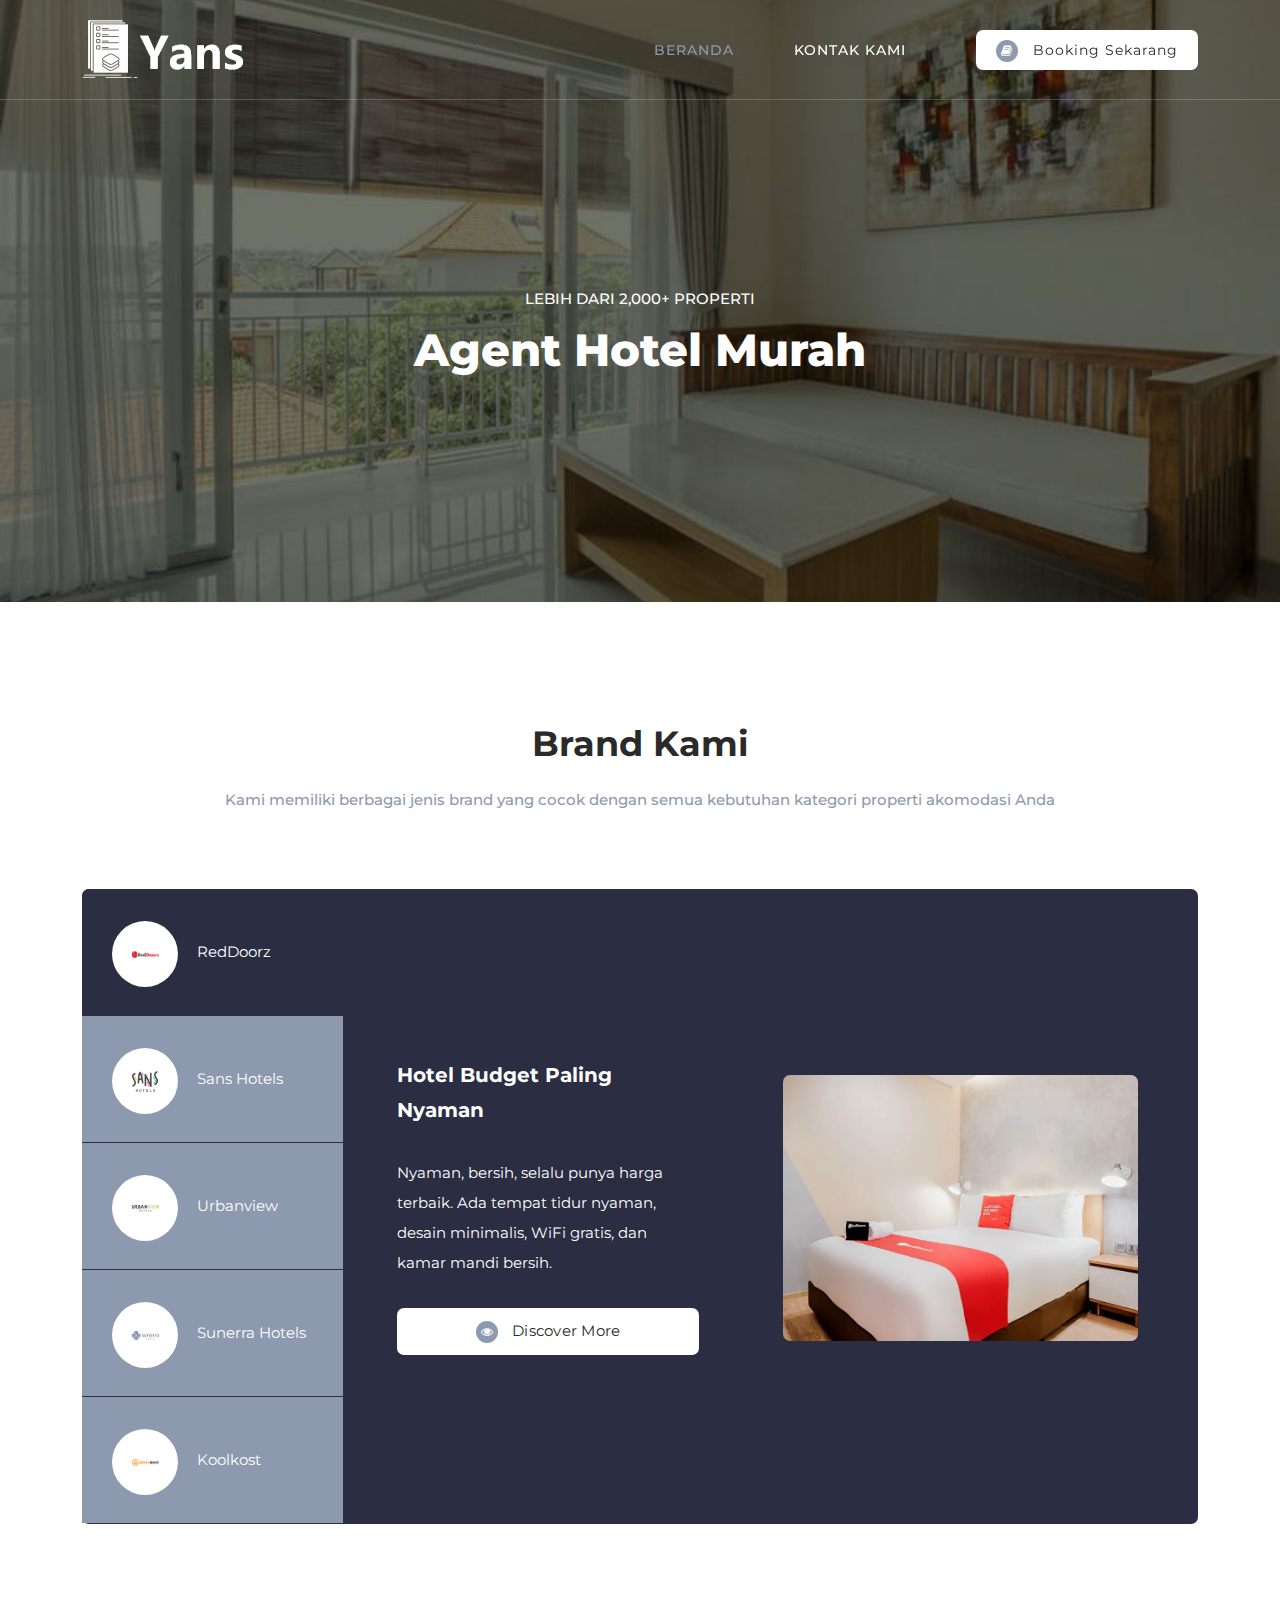
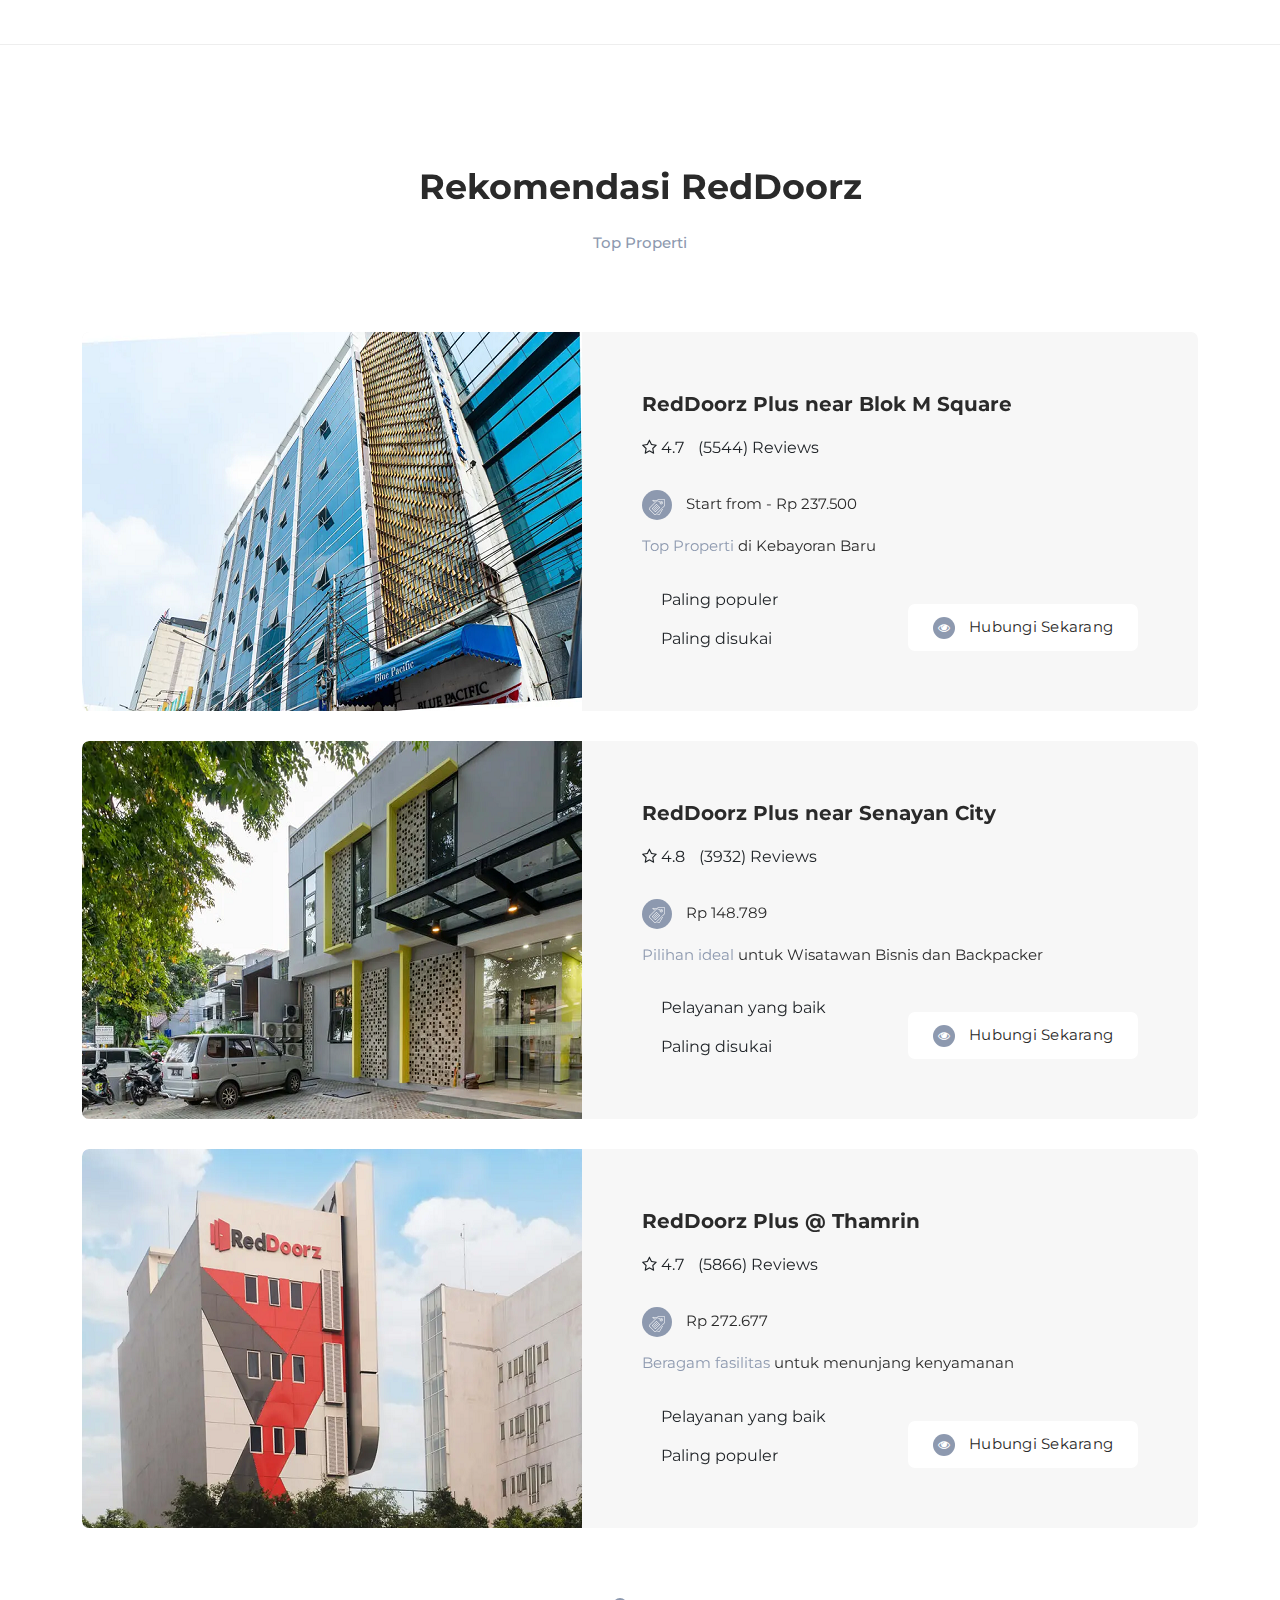
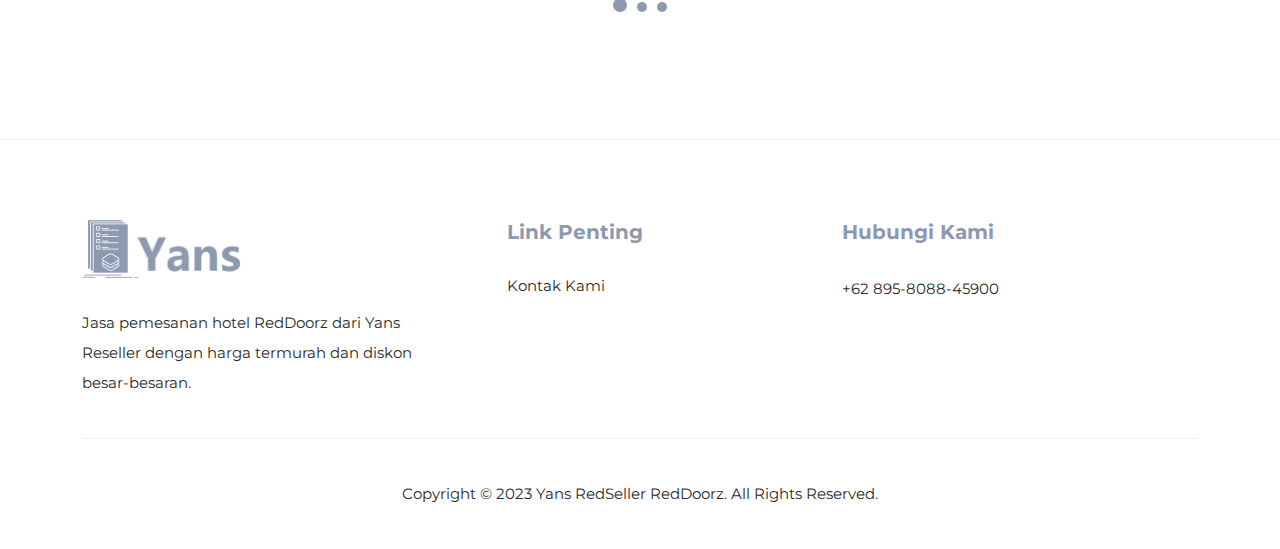
==== commit f4554d1e: "Update index.html" ====
--- a/index.html
+++ b/index.html
@@ -280,7 +280,7 @@
                         <li>4.7</li>
                         <li>(5544) Reviews</li>
                       </ul>
-                      <span class="price"><div class="icon"><img src="assets/images/listing-icon-01.png" alt=""></div> Rp 237.500</span>
+                      <span class="price"><div class="icon"><img src="assets/images/listing-icon-01.png" alt=""></div> Start from - Rp 237.500</span>
                       <span class="details">Top Properti <em>di Kebayoran Baru</em></span>
                       <ul class="info">
                         <li><img src="https://images.reddoorz.com/uploads/facility_configuration/image/147/Frame__1_.png" alt=""> Paling populer</li>
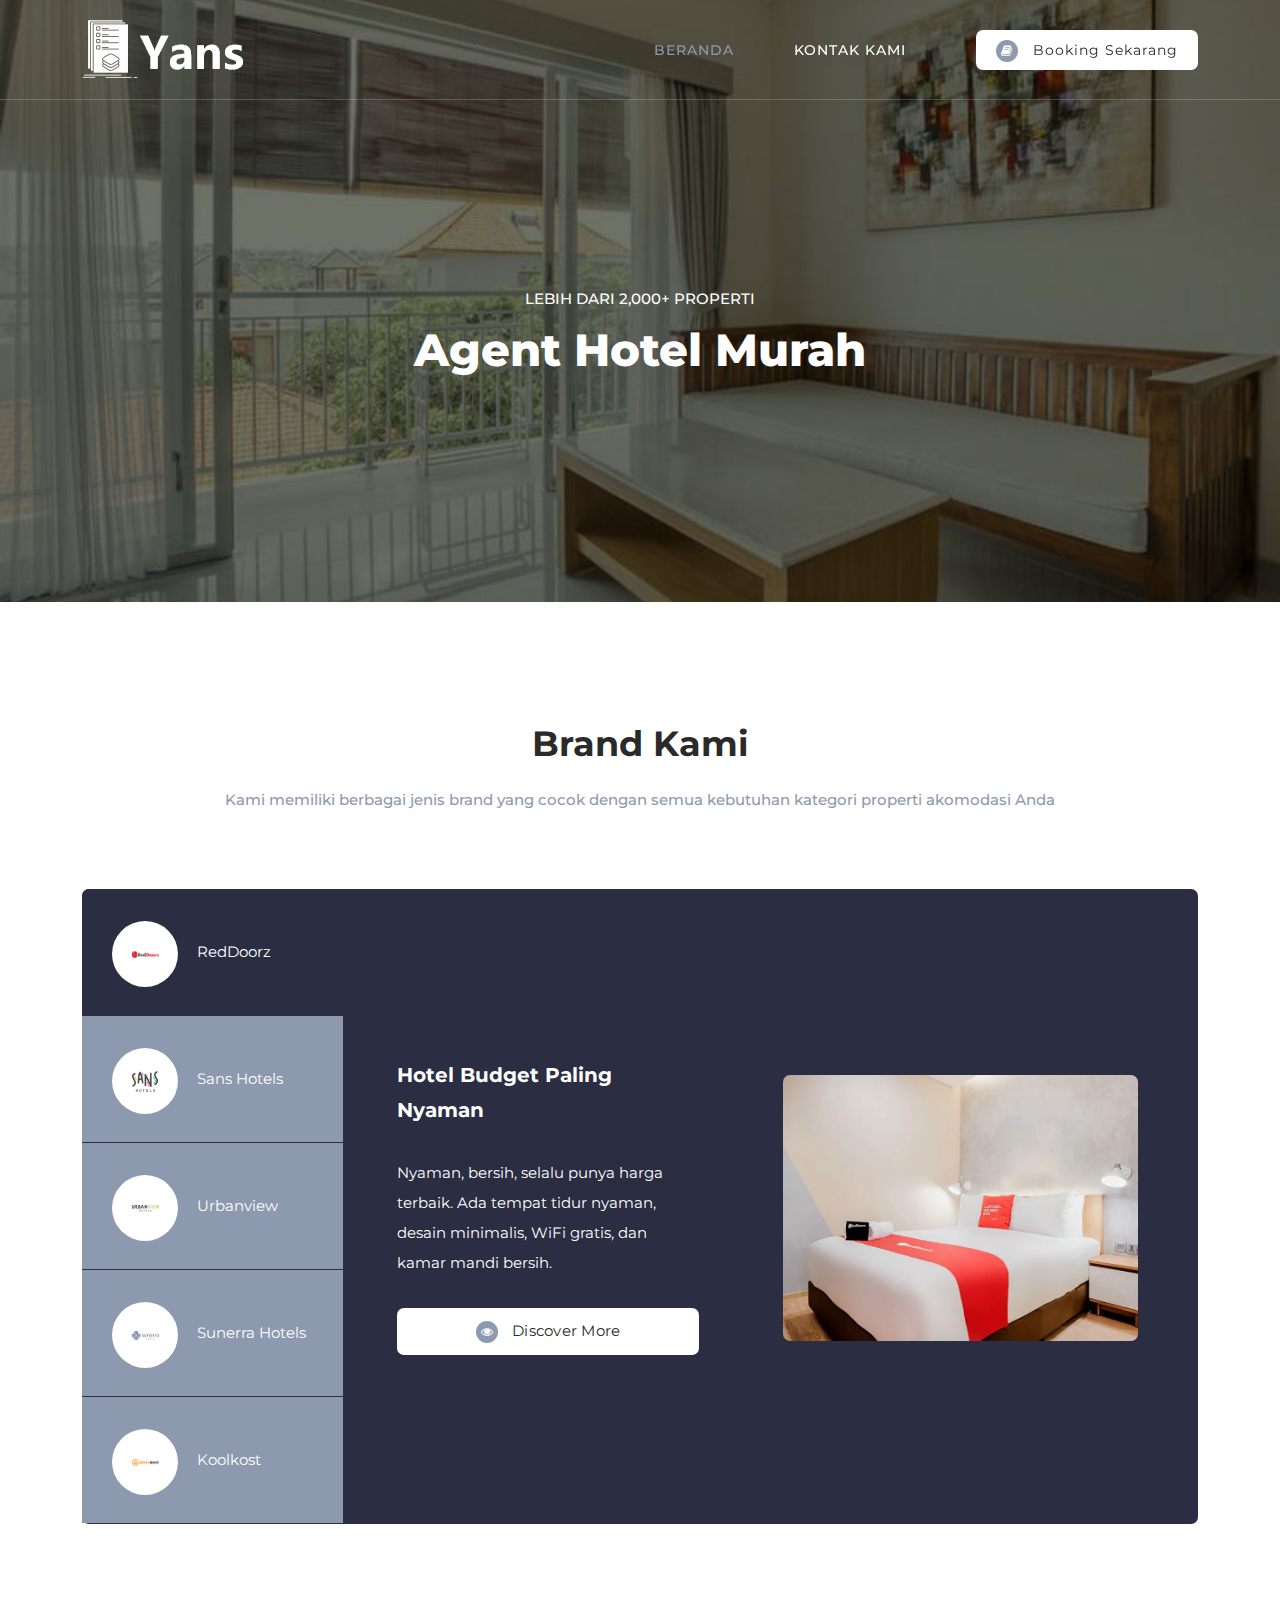
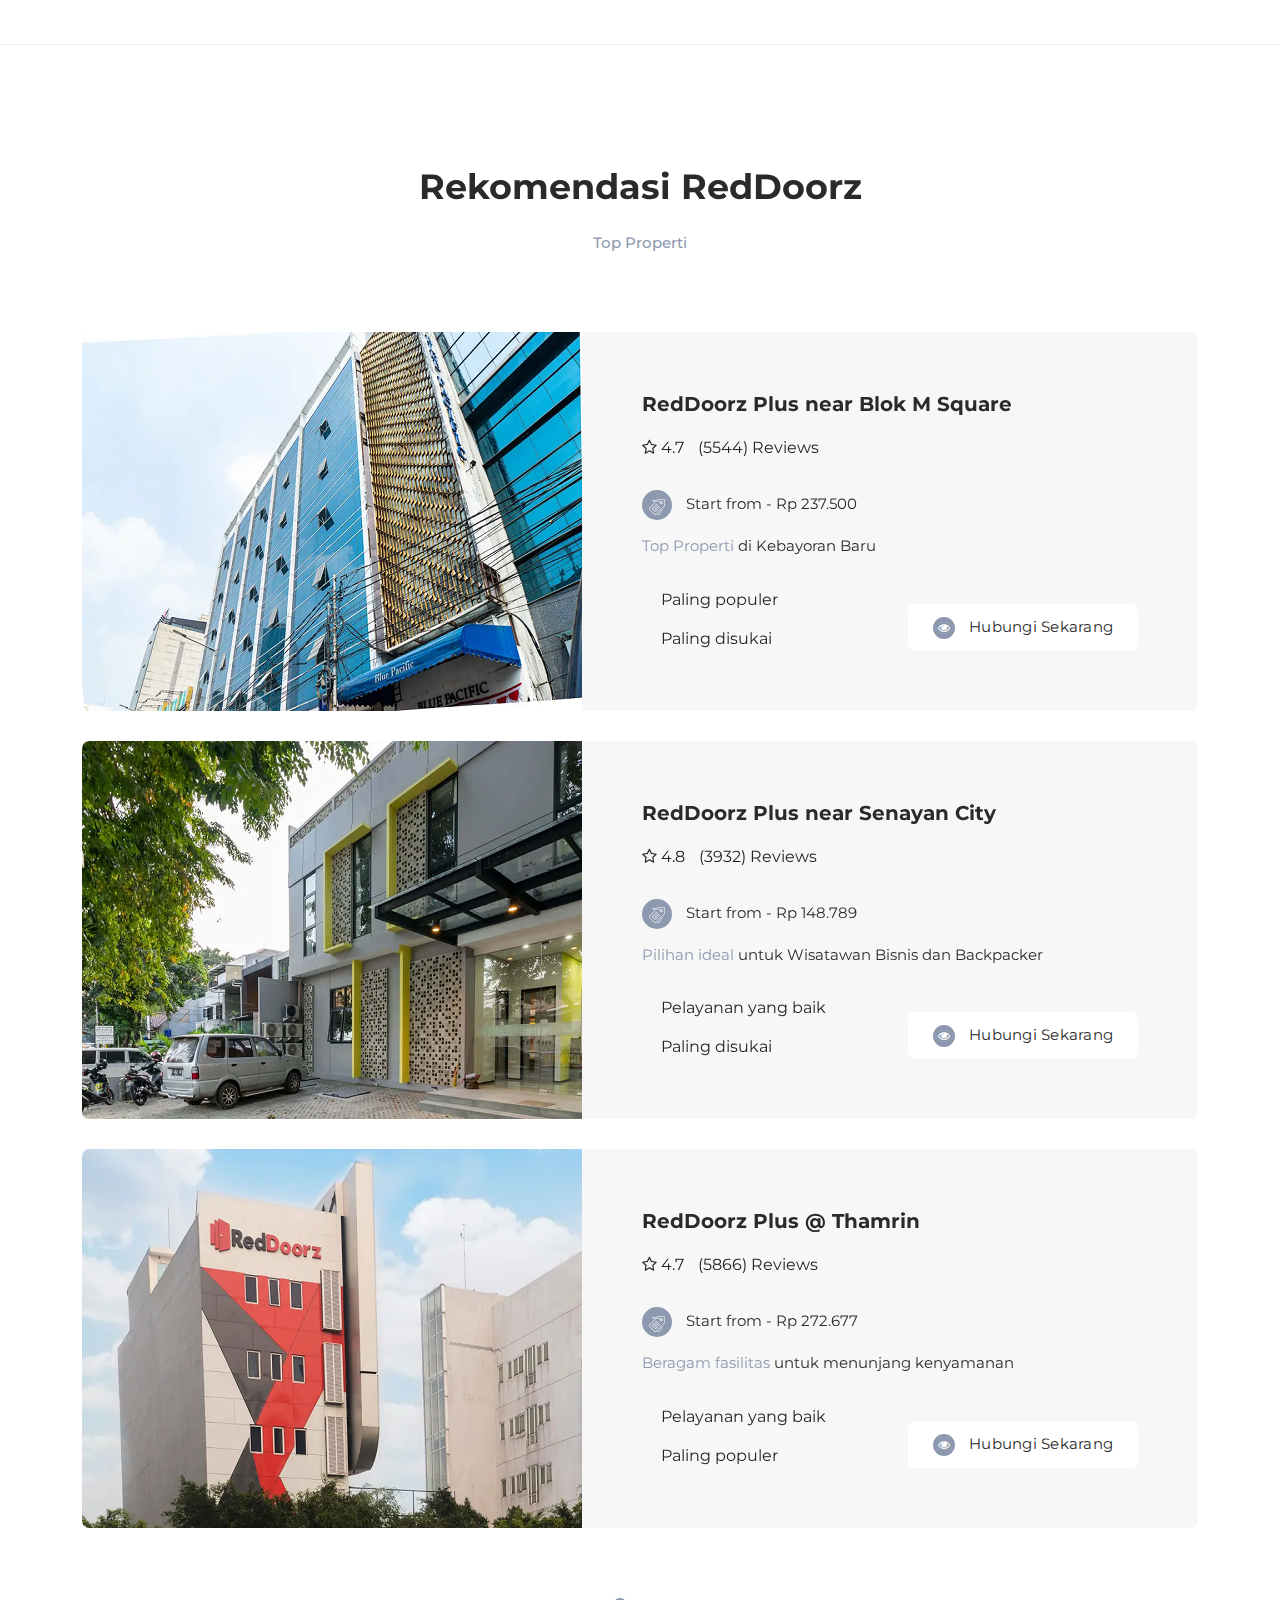
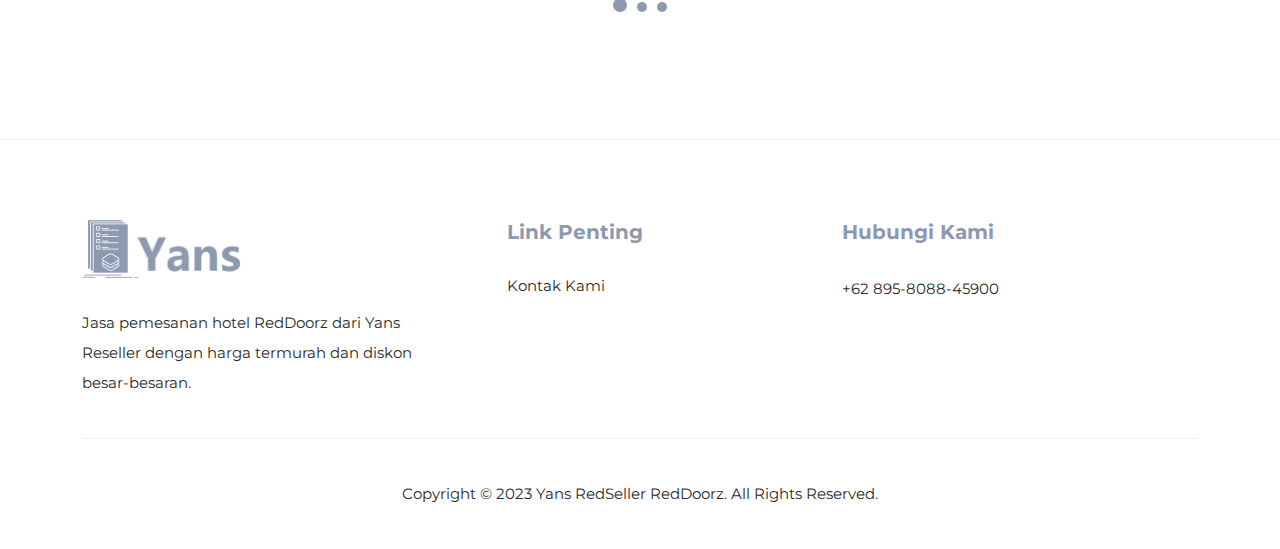
==== commit 0720716b: "Update index.html" ====
--- a/index.html
+++ b/index.html
@@ -304,7 +304,7 @@
                         <li>4.8</li>
                         <li>(3932) Reviews</li>
                       </ul>
-                      <span class="price"><div class="icon"><img src="assets/images/listing-icon-01.png" alt=""></div> Rp 148.789</span>
+                      <span class="price"><div class="icon"><img src="assets/images/listing-icon-01.png" alt=""></div> Start from - Rp 148.789</span>
                       <span class="details">Pilihan ideal <em>untuk Wisatawan Bisnis dan Backpacker</em></span>
                       <ul class="info">
                         <li><img src="https://images.reddoorz.com/uploads/facility_configuration/image/148/Avatar__1_.png" alt=""> Pelayanan yang baik</li>
@@ -328,7 +328,7 @@
                         <li>4.7</li>
                         <li>(5866) Reviews</li>
                       </ul>
-                      <span class="price"><div class="icon"><img src="assets/images/listing-icon-01.png" alt=""></div> Rp 272.677</span>
+                      <span class="price"><div class="icon"><img src="assets/images/listing-icon-01.png" alt=""></div> Start from - Rp 272.677</span>
                       <span class="details">Beragam fasilitas <em>untuk menunjang kenyamanan</em></span>
                       <ul class="info">
                         <li><img src="https://images.reddoorz.com/uploads/facility_configuration/image/148/Avatar__1_.png" alt=""> Pelayanan yang baik</li>
@@ -356,7 +356,7 @@
                         <li>4.7</li>
                         <li>(1986) Reviews</li>
                       </ul>
-                      <span class="price"><div class="icon"><img src="assets/images/listing-icon-01.png" alt=""></div> Rp 190.000</span>
+                      <span class="price"><div class="icon"><img src="assets/images/listing-icon-01.png" alt=""></div> Start from - Rp 190.000</span>
                       <span class="details">Beragam fasilitas <em>untuk menunjang kenyamanan</em></span>
                       <ul class="info">
                         <li><img src="https://images.reddoorz.com/uploads/facility_configuration/image/149/Group_44121_3x__1_.png" alt=""> Paling disukai</li>
@@ -380,7 +380,7 @@
                         <li>4.4</li>
                         <li>(2414) Reviews</li>
                       </ul>
-                      <span class="price"><div class="icon"><img src="assets/images/listing-icon-01.png" alt=""></div> Rp 175.000</span>
+                      <span class="price"><div class="icon"><img src="assets/images/listing-icon-01.png" alt=""></div> Start from - Rp 175.000</span>
                       <span class="details">Beragam fasilitas <em>untuk menunjang kenyamanan</em></span>
                       <ul class="info">
                         <li><img src="https://images.reddoorz.com/uploads/facility_configuration/image/149/Group_44121_3x__1_.png" alt=""> Paling disukai</li>
@@ -403,7 +403,7 @@
                         <li>4.7</li>
                         <li>(4964) Reviews</li>
                       </ul>
-                      <span class="price"><div class="icon"><img src="assets/images/listing-icon-01.png" alt=""></div> Rp 161.954</span>
+                      <span class="price"><div class="icon"><img src="assets/images/listing-icon-01.png" alt=""></div> Start from - Rp 161.954</span>
                       <span class="details">Top Properti <em>di Dukuhpakis</em></span>
                       <ul class="info">
                         <li><img src="https://images.reddoorz.com/uploads/facility_configuration/image/149/Group_44121_3x__1_.png" alt=""> Paling disukai</li>
@@ -431,7 +431,7 @@
                         <li>4.7</li>
                         <li>(2255) Reviews</li>
                       </ul>
-                      <span class="price"><div class="icon"><img src="assets/images/listing-icon-01.png" alt=""></div> Rp 148.010</span>
+                      <span class="price"><div class="icon"><img src="assets/images/listing-icon-01.png" alt=""></div> Start from - Rp 148.010</span>
                       <span class="details">Top Properti <em>di Wonocolo</em></span>
                       <ul class="info">
                         <li><img src="https://images.reddoorz.com/uploads/facility_configuration/image/149/Group_44121_3x__1_.png" alt=""> Paling disukai</li>
@@ -455,7 +455,7 @@
                         <li>4.6</li>
                         <li>(2154) Reviews</li>
                       </ul>
-                      <span class="price"><div class="icon"><img src="assets/images/listing-icon-01.png" alt=""></div> Rp 124.640</span>
+                      <span class="price"><div class="icon"><img src="assets/images/listing-icon-01.png" alt=""></div> Start from - Rp 124.640</span>
                       <span class="details">Top Properti <em>di Wonokromo</em></span>
                       <ul class="info">
                         <li><img src="https://images.reddoorz.com/uploads/facility_configuration/image/149/Group_44121_3x__1_.png" alt=""> Paling disukai</li>
@@ -479,7 +479,7 @@
                         <li>4.9</li>
                         <li>(1671) Reviews</li>
                       </ul>
-                      <span class="price"><div class="icon"><img src="assets/images/listing-icon-01.png" alt=""></div> Rp 150.000</span>
+                      <span class="price"><div class="icon"><img src="assets/images/listing-icon-01.png" alt=""></div> Start from - Rp 150.000</span>
                       <span class="details">Top Properti <em>di Sambikerep</em></span>
                       <ul class="info">
                         <li><img src="https://images.reddoorz.com/uploads/facility_configuration/image/149/Group_44121_3x__1_.png" alt=""> Paling disukai</li>
